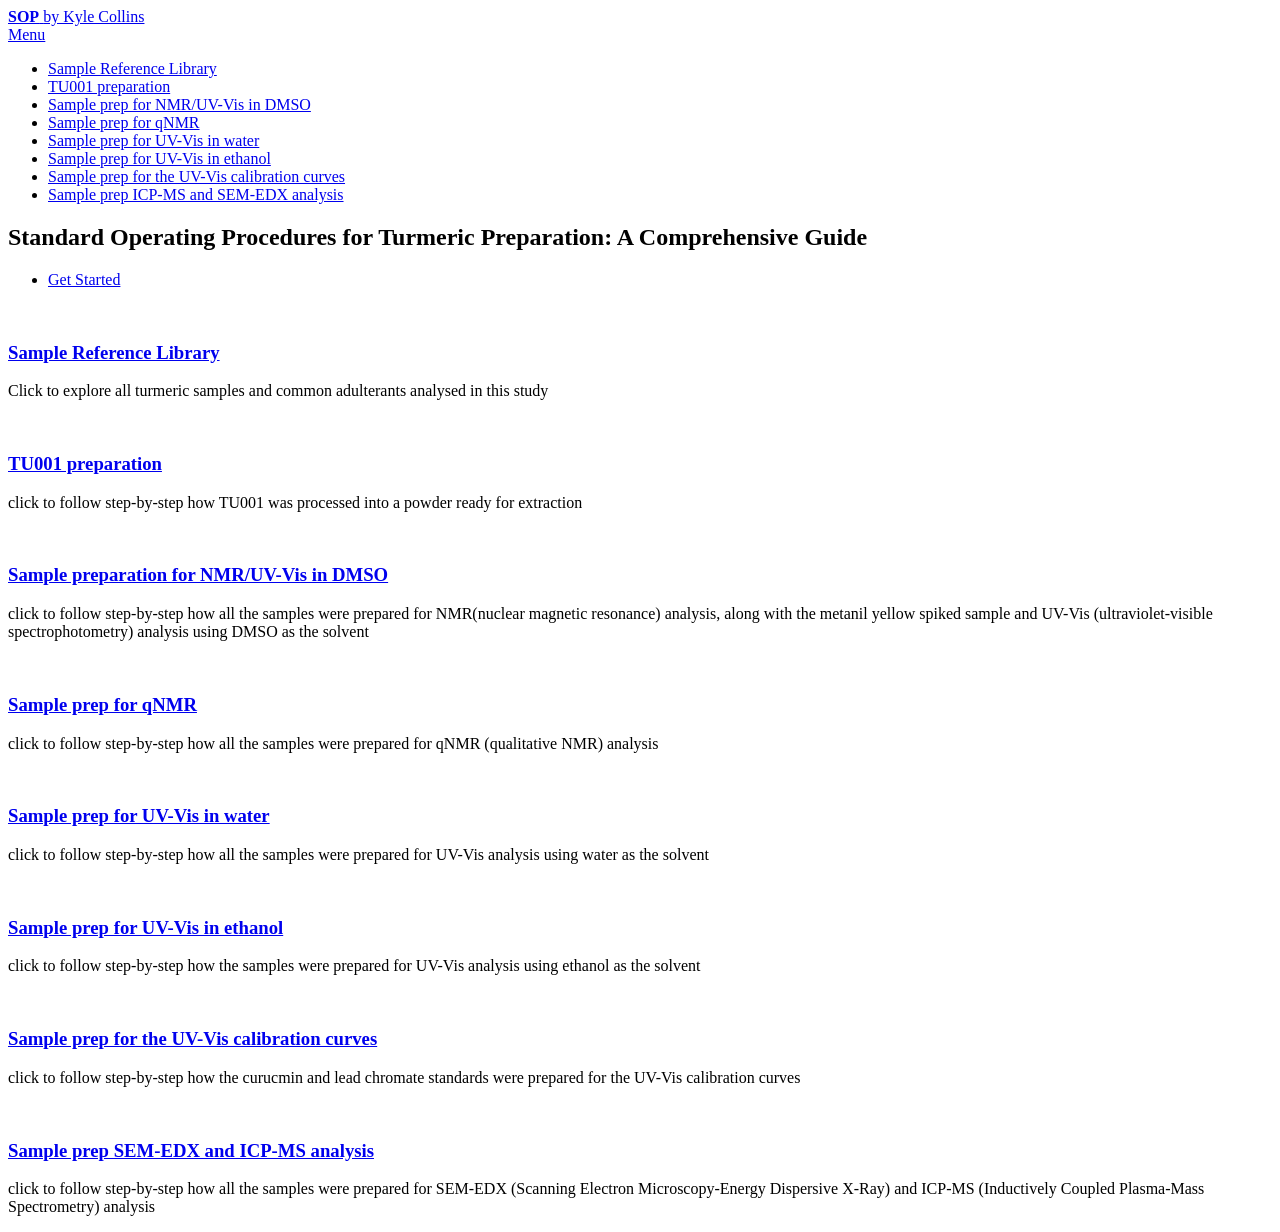
==== index.html @ 499c4d54 "Add files via upload" ====
<!DOCTYPE HTML>

<html>
	<head>
		<title>SOP Homepage</title>
		<meta charset="utf-8" />
		<meta name="viewport" content="width=device-width, initial-scale=1, user-scalable=no" />
		<link rel="stylesheet" href="assets/css/main.css" />
		<noscript><link rel="stylesheet" href="assets/css/noscript.css" /></noscript>
	</head>
	<body class="is-preload">

		<!-- Wrapper -->
			<div id="wrapper">

				<!-- Header -->
					<header id="header" class="alt">
						<a href="index.html" class="logo"><strong>SOP</strong> <span>by Kyle Collins</span></a>
						<nav>
							<a href="#menu">Menu</a>
						</nav>
					</header>

				<!-- Menu -->
					<nav id="menu">
						<ul class="links">
							
							<li><a href="landing.html">Sample Reference Library</a></li>
							<li><a href="landing2.html">TU001 preparation</a></li>
							<li><a href="landing3.html">Sample prep for NMR/UV-Vis in DMSO</a></li>
							<li><a href="landing4.html">Sample prep for qNMR</a></li>
							<li><a href="landing5.html">Sample prep for UV-Vis in water</a></li>
							<li><a href="landing6.html">Sample prep for UV-Vis in ethanol</a></li>
							<li><a href="landing7.html">Sample prep for the UV-Vis calibration curves</a></li>
							<li><a href="landing8.html">Sample prep ICP-MS and SEM-EDX analysis</a></li>
						</ul>
						
					</nav>

				<!-- Banner -->
					<section id="banner" class="major">
						<div class="inner">
							<header class="major">
								<h1>Standard Operating Procedures for Turmeric Preparation: A Comprehensive Guide</h1>
							</header>
							<div class="content">
								
								<ul class="actions">
									<li><a href="#one" class="button next scrolly">Get Started</a></li>
								</ul>
							</div>
						</div>
					</section>

				<!-- Main -->
					<div id="main">

						<!-- One -->
							<section id="one" class="tiles">
								<article>
									<span class="image">
										<img src="images/pic01.jpg" alt="" />
									</span>
									<header class="major">
										<h3><a href="landing.html" class="link">Sample Reference Library</a></h3>
										<p>Click to explore all turmeric samples and common adulterants analysed in this study</p>
									</header>
								</article>
								<article>
									<span class="image">
										<img src="images/pic02.jpg" alt="" />
									</span>
									<header class="major">
										<h3><a href="landing2.html" class="link">TU001 preparation</a></h3>
										<p>click to follow step-by-step how TU001 was processed into a powder ready for extraction</p>
									</header>
								</article>
								<article>
									<span class="image">
										<img src="images/cover.mp4" alt="" />
									</span>
									<header class="major">
										<h3><a href="landing3.html" class="link">Sample preparation for NMR/UV-Vis in DMSO</a></h3>
										<p>click to follow step-by-step how all the samples were prepared for NMR(nuclear magnetic resonance) analysis, along with the metanil yellow spiked sample and UV-Vis (ultraviolet-visible spectrophotometry) analysis using DMSO as the solvent</p>
									</header>
								</article>
								<article>
									<span class="image">
										<img src="images/pic53.jpg" alt="" />
									</span>
									<header class="major">
										<h3><a href="landing4.html" class="link">Sample prep for qNMR</a></h3>
										<p>click to follow step-by-step how all the samples were prepared for qNMR (qualitative NMR) analysis</p>
									</header>
								</article>
								<article>
									<span class="image">
										<img src="images/pic54.jpg" alt="" />
									</span>
									<header class="major">
										<h3><a href="landing5.html" class="link">Sample prep for UV-Vis in water</a></h3>
										<p>click to follow step-by-step how all the samples were prepared for UV-Vis analysis using water as the solvent</p>
									</header>
								</article>
								<article>
									<span class="image">
										<img src="images/pic55.jpg" alt="" />
									</span>
									<header class="major">
										<h3><a href="landing6.html" class="link">Sample prep for UV-Vis in ethanol</a></h3>
										<p>click to follow step-by-step how the samples were prepared for UV-Vis analysis using ethanol as the solvent</p>
									</header>
								</article>
								<article>
									<span class="image">
										<img src="images/pic56.jpg" alt="" />
									</span>
									<header class="major">
										<h3><a href="landing7.html" class="link">Sample prep for the UV-Vis calibration curves</a></h3>
										<p>click to follow step-by-step how the curucmin and lead chromate standards were prepared for the UV-Vis calibration curves</p>
									</header>
								</article>
								<article>
									<span class="image">
										<img src="images/SEM-EDX.mp4" alt="" />
									</span>
									<header class="major">
										<h3><a href="landing8.html" class="link">Sample prep SEM-EDX and ICP-MS analysis</a></h3>
										<p>click to follow step-by-step how all the samples were prepared for SEM-EDX (Scanning Electron Microscopy-Energy Dispersive X-Ray) and ICP-MS (Inductively Coupled Plasma-Mass Spectrometry) analysis</p>
									</header>
								</article>
							</section>

						

					</div>

				
			

				
				

			</div>

		<!-- Scripts -->
			<script src="assets/js/jquery.min.js"></script>
			<script src="assets/js/jquery.scrolly.min.js"></script>
			<script src="assets/js/jquery.scrollex.min.js"></script>
			<script src="assets/js/browser.min.js"></script>
			<script src="assets/js/breakpoints.min.js"></script>
			<script src="assets/js/util.js"></script>
			<script src="assets/js/main.js"></script>

	</body>
</html>
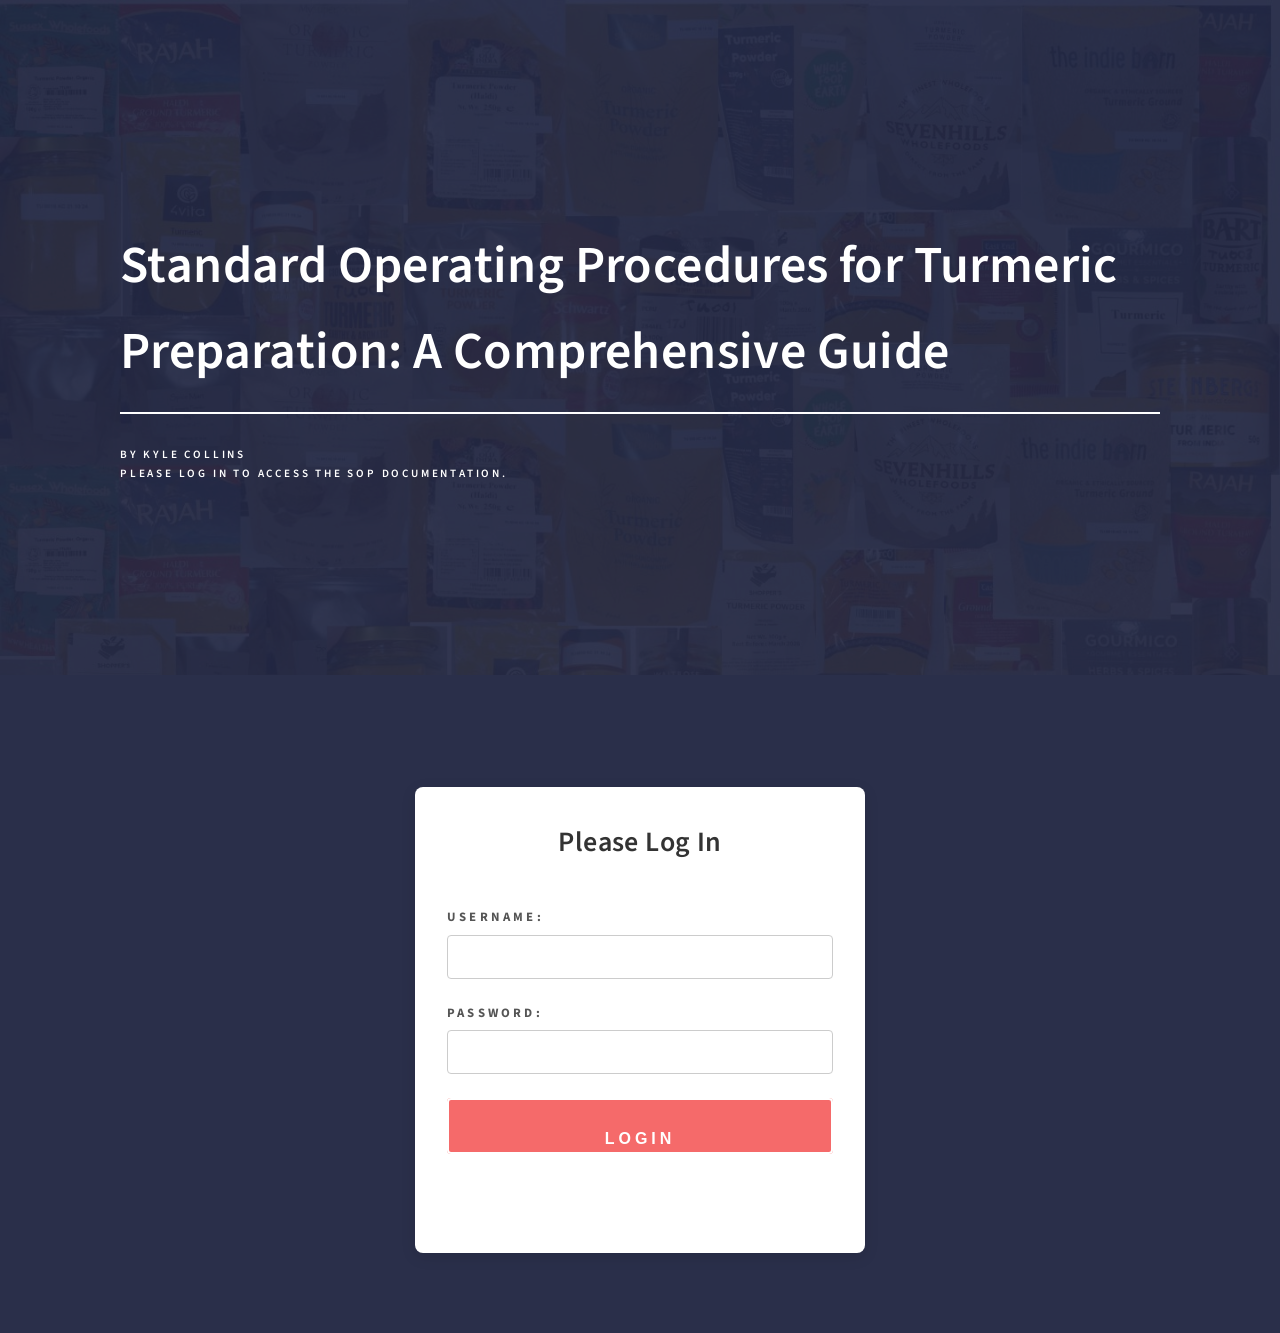
==== commit 4c16bde1: "Rename login.html to index.html" ====
--- a/index.html
+++ b/index.html
@@ -1,156 +1,182 @@
-<!DOCTYPE HTML>
-
-<html>
-	<head>
-		<title>SOP Homepage</title>
-		<meta charset="utf-8" />
-		<meta name="viewport" content="width=device-width, initial-scale=1, user-scalable=no" />
-		<link rel="stylesheet" href="assets/css/main.css" />
-		<noscript><link rel="stylesheet" href="assets/css/noscript.css" /></noscript>
-	</head>
-	<body class="is-preload">
-
-		<!-- Wrapper -->
-			<div id="wrapper">
-
-				<!-- Header -->
-					<header id="header" class="alt">
-						<a href="index.html" class="logo"><strong>SOP</strong> <span>by Kyle Collins</span></a>
-						<nav>
-							<a href="#menu">Menu</a>
-						</nav>
-					</header>
-
-				<!-- Menu -->
-					<nav id="menu">
-						<ul class="links">
-							
-							<li><a href="landing.html">Sample Reference Library</a></li>
-							<li><a href="landing2.html">TU001 preparation</a></li>
-							<li><a href="landing3.html">Sample prep for NMR/UV-Vis in DMSO</a></li>
-							<li><a href="landing4.html">Sample prep for qNMR</a></li>
-							<li><a href="landing5.html">Sample prep for UV-Vis in water</a></li>
-							<li><a href="landing6.html">Sample prep for UV-Vis in ethanol</a></li>
-							<li><a href="landing7.html">Sample prep for the UV-Vis calibration curves</a></li>
-							<li><a href="landing8.html">Sample prep ICP-MS and SEM-EDX analysis</a></li>
-						</ul>
-						
-					</nav>
-
-				<!-- Banner -->
-					<section id="banner" class="major">
-						<div class="inner">
-							<header class="major">
-								<h1>Standard Operating Procedures for Turmeric Preparation: A Comprehensive Guide</h1>
-							</header>
-							<div class="content">
-								
-								<ul class="actions">
-									<li><a href="#one" class="button next scrolly">Get Started</a></li>
-								</ul>
-							</div>
-						</div>
-					</section>
-
-				<!-- Main -->
-					<div id="main">
-
-						<!-- One -->
-							<section id="one" class="tiles">
-								<article>
-									<span class="image">
-										<img src="images/pic01.jpg" alt="" />
-									</span>
-									<header class="major">
-										<h3><a href="landing.html" class="link">Sample Reference Library</a></h3>
-										<p>Click to explore all turmeric samples and common adulterants analysed in this study</p>
-									</header>
-								</article>
-								<article>
-									<span class="image">
-										<img src="images/pic02.jpg" alt="" />
-									</span>
-									<header class="major">
-										<h3><a href="landing2.html" class="link">TU001 preparation</a></h3>
-										<p>click to follow step-by-step how TU001 was processed into a powder ready for extraction</p>
-									</header>
-								</article>
-								<article>
-									<span class="image">
-										<img src="images/cover.mp4" alt="" />
-									</span>
-									<header class="major">
-										<h3><a href="landing3.html" class="link">Sample preparation for NMR/UV-Vis in DMSO</a></h3>
-										<p>click to follow step-by-step how all the samples were prepared for NMR(nuclear magnetic resonance) analysis, along with the metanil yellow spiked sample and UV-Vis (ultraviolet-visible spectrophotometry) analysis using DMSO as the solvent</p>
-									</header>
-								</article>
-								<article>
-									<span class="image">
-										<img src="images/pic53.jpg" alt="" />
-									</span>
-									<header class="major">
-										<h3><a href="landing4.html" class="link">Sample prep for qNMR</a></h3>
-										<p>click to follow step-by-step how all the samples were prepared for qNMR (qualitative NMR) analysis</p>
-									</header>
-								</article>
-								<article>
-									<span class="image">
-										<img src="images/pic54.jpg" alt="" />
-									</span>
-									<header class="major">
-										<h3><a href="landing5.html" class="link">Sample prep for UV-Vis in water</a></h3>
-										<p>click to follow step-by-step how all the samples were prepared for UV-Vis analysis using water as the solvent</p>
-									</header>
-								</article>
-								<article>
-									<span class="image">
-										<img src="images/pic55.jpg" alt="" />
-									</span>
-									<header class="major">
-										<h3><a href="landing6.html" class="link">Sample prep for UV-Vis in ethanol</a></h3>
-										<p>click to follow step-by-step how the samples were prepared for UV-Vis analysis using ethanol as the solvent</p>
-									</header>
-								</article>
-								<article>
-									<span class="image">
-										<img src="images/pic56.jpg" alt="" />
-									</span>
-									<header class="major">
-										<h3><a href="landing7.html" class="link">Sample prep for the UV-Vis calibration curves</a></h3>
-										<p>click to follow step-by-step how the curucmin and lead chromate standards were prepared for the UV-Vis calibration curves</p>
-									</header>
-								</article>
-								<article>
-									<span class="image">
-										<img src="images/SEM-EDX.mp4" alt="" />
-									</span>
-									<header class="major">
-										<h3><a href="landing8.html" class="link">Sample prep SEM-EDX and ICP-MS analysis</a></h3>
-										<p>click to follow step-by-step how all the samples were prepared for SEM-EDX (Scanning Electron Microscopy-Energy Dispersive X-Ray) and ICP-MS (Inductively Coupled Plasma-Mass Spectrometry) analysis</p>
-									</header>
-								</article>
-							</section>
-
-						
-
-					</div>
-
-				
-			
-
-				
-				
-
-			</div>
-
-		<!-- Scripts -->
-			<script src="assets/js/jquery.min.js"></script>
-			<script src="assets/js/jquery.scrolly.min.js"></script>
-			<script src="assets/js/jquery.scrollex.min.js"></script>
-			<script src="assets/js/browser.min.js"></script>
-			<script src="assets/js/breakpoints.min.js"></script>
-			<script src="assets/js/util.js"></script>
-			<script src="assets/js/main.js"></script>
-
-	</body>
-</html>+<!DOCTYPE html>
+<html lang="en">
+<head>
+    <meta charset="UTF-8">
+    <title>Login</title>
+    <meta name="viewport" content="width=device-width, initial-scale=1, user-scalable=no" />
+
+    <!-- Template CSS -->
+    <link rel="stylesheet" href="assets/css/main.css" />
+    <noscript><link rel="stylesheet" href="assets/css/noscript.css" /></noscript>
+
+    <!-- Custom Login Styles (can stay here or move to main.css) -->
+    <style>
+        /* You might need to adjust these styles to better fit your template */
+        .login-container {
+            background-color: #fff; /* Consider matching template background? */
+            padding: 2em;          /* Use 'em' for relative sizing? */
+            border-radius: 8px;
+            box-shadow: 0 4px 15px rgba(0, 0, 0, 0.1); /* Subtle shadow */
+            text-align: center;
+            max-width: 450px;      /* Limit width for better appearance */
+            margin: 3em auto;      /* Add space around the container */
+            /* Position inside the main content area */
+        }
+
+        .login-container h2 { /* Changed from h1 as template likely has h1 in banner */
+            margin-bottom: 1.5em;
+            color: #333;        /* Or inherit from template */
+        }
+
+        .login-container label {
+            display: block;
+            margin-bottom: 0.5em;
+            text-align: left;
+            color: #555;        /* Or inherit */
+            font-weight: bold;
+        }
+
+        .login-container input[type="text"],
+        .login-container input[type="password"] {
+            width: 100%;
+            padding: 0.8em 1em; /* Adjust padding */
+            margin-bottom: 1.5em;
+            border: 1px solid #ccc; /* Template might have better input styles */
+            border-radius: 4px;
+            box-sizing: border-box;
+            background-color: #fff; /* Ensure background allows typing */
+            color: #333; /* Ensure text is visible */
+        }
+
+        /* Style the button using template classes OR keep custom */
+        /* Option A: If your template has button styles like class="button primary fit" use that */
+        /* <button type="submit" class="button primary fit">Login</button> */
+
+        /* Option B: Keep custom style (adjust colors to match theme) */
+        .login-container button {
+            width: 100%;
+            padding: 0.8em 1em;
+            background-color: #f56a6a; /* Example: Match template primary color */
+            color: white;
+            border: none;
+            border-radius: 4px;
+            cursor: pointer;
+            font-size: 1em;
+            font-weight: bold;
+            transition: background-color 0.2s ease;
+        }
+        .login-container button:hover {
+            background-color: #d84a4a; /* Darker shade of primary color */
+        }
+
+
+        #error-message {
+            color: red;
+            margin-top: 1em;
+            min-height: 1.2em;
+            font-weight: bold;
+        }
+    </style>
+</head>
+
+<body class="is-preload">
+
+    
+    <div id="wrapper">
+
+        
+        <section id="banner" class="major">
+            <div class="inner">
+                <header class="major">
+                    <h1>Standard Operating Procedures for Turmeric Preparation: A Comprehensive Guide</h1>
+                </header>
+                <div class="content">
+                     <p>By Kyle Collins <br>
+                        Please log in to access the SOP documentation.</p>
+                </div>
+            </div>
+        </section>
+
+        
+								
+            
+        
+        <div id="main">
+            <section> 
+                <div class="inner"> 
+
+                    
+                    <div class="login-container">
+                        <h2>Please Log In</h2> 
+                        <form id="login-form" action="#"> 
+                            <div>
+                                <label for="username">Username:</label>
+                                <input type="text" id="username" name="username" required>
+                            </div>
+                            <div>
+                                <label for="password">Password:</label>
+                                <input type="password" id="password" name="password" required>
+                            </div>
+                             <!-- Consider using template button classes if they exist -->
+                            <button type="submit">Login</button>
+                            <p id="error-message"></p>
+                        </form>
+                    </div>
+
+                </div>
+            </section>
+        </div> 
+
+
+    </div> 
+
+    
+    <script src="assets/js/jquery.min.js"></script>
+    <script src="assets/js/jquery.scrolly.min.js"></script>
+    <script src="assets/js/jquery.scrollex.min.js"></script>
+    <script src="assets/js/browser.min.js"></script>
+    <script src="assets/js/breakpoints.min.js"></script>
+    <script src="assets/js/util.js"></script>
+    <script src="assets/js/main.js"></script>
+
+    
+    <script>
+        
+        const correctUsername = "UEA";
+        const correctPassword = "Turmeric";
+        const protectedPageUrl = "index.html"; 
+
+        
+        const loginForm = document.getElementById('login-form');
+        const usernameInput = document.getElementById('username');
+        const passwordInput = document.getElementById('password');
+        const errorMessage = document.getElementById('error-message');
+
+        
+        if (loginForm) {
+            loginForm.addEventListener('submit', function(event) {
+                event.preventDefault(); 
+
+                const enteredUsername = usernameInput.value;
+                const enteredPassword = passwordInput.value;
+
+                if (enteredUsername === correctUsername && enteredPassword === correctPassword) {
+                  
+                    sessionStorage.setItem('isLoggedIn', 'true');
+                    
+                    window.location.href = protectedPageUrl;
+                } else {
+                   
+                    errorMessage.textContent = "Invalid username or password.";
+                    
+                    if (passwordInput) passwordInput.value = "";
+                    if (usernameInput) usernameInput.focus();
+                }
+            });
+        } else {
+            console.error("Login form element (#login-form) not found!");
+        }
+    </script>
+
+</body>
+</html>
--- a/assets/css/main.css
+++ b/assets/css/main.css
@@ -0,0 +1,4070 @@
+@import url(fontawesome-all.min.css);
+@import url("https://fonts.googleapis.com/css?family=Source+Sans+Pro:300,300italic,600,600italic");
+
+/*
+	Forty by HTML5 UP
+	html5up.net | @ajlkn
+	Free for personal and commercial use under the CCA 3.0 license (html5up.net/license)
+*/
+
+html, body, div, span, applet, object,
+iframe, h1, h2, h3, h4, h5, h6, p, blockquote,
+pre, a, abbr, acronym, address, big, cite,
+code, del, dfn, em, img, ins, kbd, q, s, samp,
+small, strike, strong, sub, sup, tt, var, b,
+u, i, center, dl, dt, dd, ol, ul, li, fieldset,
+form, label, legend, table, caption, tbody,
+tfoot, thead, tr, th, td, article, aside,
+canvas, details, embed, figure, figcaption,
+footer, header, hgroup, menu, nav, output, ruby,
+section, summary, time, mark, audio, video {
+	margin: 0;
+	padding: 0;
+	border: 0;
+	font-size: 100%;
+	font: inherit;
+	vertical-align: baseline;}
+
+article, aside, details, figcaption, figure,
+footer, header, hgroup, menu, nav, section {
+	display: block;}
+
+body {
+	line-height: 1;
+}
+
+ol, ul {
+	list-style: none;
+}
+
+blockquote, q {
+	quotes: none;
+}
+
+	blockquote:before, blockquote:after, q:before, q:after {
+		content: '';
+		content: none;
+	}
+
+table {
+	border-collapse: collapse;
+	border-spacing: 0;
+}
+
+body {
+	-webkit-text-size-adjust: none;
+}
+
+mark {
+	background-color: transparent;
+	color: inherit;
+}
+
+input::-moz-focus-inner {
+	border: 0;
+	padding: 0;
+}
+
+input, select, textarea {
+	-moz-appearance: none;
+	-webkit-appearance: none;
+	-ms-appearance: none;
+	appearance: none;
+}
+
+
+
+/* Basic */
+
+	@-ms-viewport {
+		width: device-width;
+	}
+
+	body {
+		-ms-overflow-style: scrollbar;
+	}
+
+	@media screen and (max-width: 480px) {
+
+		html, body {
+			min-width: 320px;
+		}
+
+	}
+
+	html {
+		box-sizing: border-box;
+	}
+
+	*, *:before, *:after {
+		box-sizing: inherit;
+	}
+
+	body {
+		background: #242943;
+	}
+
+		body.is-preload *, body.is-preload *:before, body.is-preload *:after {
+			-moz-animation: none !important;
+			-webkit-animation: none !important;
+			-ms-animation: none !important;
+			animation: none !important;
+			-moz-transition: none !important;
+			-webkit-transition: none !important;
+			-ms-transition: none !important;
+			transition: none !important;
+		}
+
+/* Type */
+
+	body, input, select, textarea {
+		color: #ffffff;
+		font-family: "Source Sans Pro", Helvetica, sans-serif;
+		font-size: 17pt;
+		font-weight: 300;
+		letter-spacing: 0.025em;
+		line-height: 1.65;
+	}
+
+		@media screen and (max-width: 1680px) {
+
+			body, input, select, textarea {
+				font-size: 14pt;
+			}
+
+		}
+
+		@media screen and (max-width: 1280px) {
+
+			body, input, select, textarea {
+				font-size: 12pt;
+			}
+
+		}
+
+		@media screen and (max-width: 360px) {
+
+			body, input, select, textarea {
+				font-size: 11pt;
+			}
+
+		}
+
+	a {
+		-moz-transition: color 0.2s ease-in-out, border-bottom-color 0.2s ease-in-out;
+		-webkit-transition: color 0.2s ease-in-out, border-bottom-color 0.2s ease-in-out;
+		-ms-transition: color 0.2s ease-in-out, border-bottom-color 0.2s ease-in-out;
+		transition: color 0.2s ease-in-out, border-bottom-color 0.2s ease-in-out;
+		border-bottom: dotted 1px;
+		color: inherit;
+		text-decoration: none;
+	}
+
+		a:hover {
+			border-bottom-color: transparent;
+			color: #9bf1ff !important;
+		}
+
+		a:active {
+			color: #53e3fb !important;
+		}
+
+	strong, b {
+		color: #ffffff;
+		font-weight: 600;
+	}
+
+	em, i {
+		font-style: italic;
+	}
+
+	p {
+		margin: 0 0 2em 0;
+	}
+
+	h1, h2, h3, h4, h5, h6 {
+		color: #ffffff;
+		font-weight: 600;
+		line-height: 1.65;
+		margin: 0 0 1em 0;
+	}
+
+		h1 a, h2 a, h3 a, h4 a, h5 a, h6 a {
+			color: inherit;
+			border-bottom: 0;
+		}
+
+	h1 {
+		font-size: 2.5em;
+	}
+
+	h2 {
+		font-size: 1.75em;
+	}
+
+	h3 {
+		font-size: 1.35em;
+	}
+
+	h4 {
+		font-size: 1.1em;
+	}
+
+	h5 {
+		font-size: 0.9em;
+	}
+
+	h6 {
+		font-size: 0.7em;
+	}
+
+	@media screen and (max-width: 736px) {
+
+		h1 {
+			font-size: 2em;
+		}
+
+		h2 {
+			font-size: 1.5em;
+		}
+
+		h3 {
+			font-size: 1.25em;
+		}
+
+	}
+
+	sub {
+		font-size: 0.8em;
+		position: relative;
+		top: 0.5em;
+	}
+
+	sup {
+		font-size: 0.8em;
+		position: relative;
+		top: -0.5em;
+	}
+
+	blockquote {
+		border-left: solid 4px rgba(212, 212, 255, 0.1);
+		font-style: italic;
+		margin: 0 0 2em 0;
+		padding: 0.5em 0 0.5em 2em;
+	}
+
+	code {
+		background: rgba(212, 212, 255, 0.035);
+		font-family: "Courier New", monospace;
+		font-size: 0.9em;
+		margin: 0 0.25em;
+		padding: 0.25em 0.65em;
+	}
+
+	pre {
+		-webkit-overflow-scrolling: touch;
+		font-family: "Courier New", monospace;
+		font-size: 0.9em;
+		margin: 0 0 2em 0;
+	}
+
+		pre code {
+			display: block;
+			line-height: 1.75;
+			padding: 1em 1.5em;
+			overflow-x: auto;
+		}
+
+	hr {
+		border: 0;
+		border-bottom: solid 1px rgba(212, 212, 255, 0.1);
+		margin: 2em 0;
+	}
+
+		hr.major {
+			margin: 3em 0;
+		}
+
+	.align-left {
+		text-align: left;
+	}
+
+	.align-center {
+		text-align: center;
+	}
+
+	.align-right {
+		text-align: right;
+	}
+
+	.figure-caption {
+		 
+		padding: 8px;         
+		margin: 5px 0;         
+		border-radius: 1px;    
+	
+	  }
+
+/* Target the container section - NO CHANGE NEEDED HERE */
+.spotlights section {
+    display: flex;
+    align-items: flex-start;
+    gap: 1em;
+    flex-wrap: wrap;
+}
+
+/* Target the video element specifically */
+.spotlights section .step-video {
+    display: block;     /* Keep */
+    flex-grow: 0;       /* Keep */
+    flex-shrink: 1;     /* Keep */
+    flex-basis: 40%;    /* Keep reduced */
+    width: 40%;         /* Keep reduced */
+    max-width: 40%;     /* Keep reduced */
+
+    /* --- THE KEY FIX --- */
+    aspect-ratio: 16 / 9; /* Correct for 1920x1080 */
+    /* --- REMOVE THIS LINE --- */
+    /* height: auto; */
+    /* --- /REMOVE THIS LINE --- */
+
+    overflow: hidden;   /* Add for safety */
+}
+
+/* Target the text content container - NO CHANGE NEEDED HERE */
+.spotlights section .content {
+    flex-grow: 0;
+    flex-shrink: 1;
+    flex-basis: 45%;    /* Keep reduced */
+    width: 45%;         /* Keep reduced */
+    max-width: 45%;     /* Keep reduced */
+    min-width: 0;       /* Keep */
+}
+
+/* --- Responsive adjustments - NO CHANGE NEEDED HERE --- */
+/* ... */
+
+
+/* --- Responsive adjustments - NO CHANGE NEEDED HERE --- */
+@media (max-width: 768px) {
+    .spotlights section {
+        flex-direction: column;
+        align-items: center;
+    }
+
+    .spotlights section .step-video,
+    .spotlights section .content {
+        flex-basis: 90%;
+        max-width: 90%;
+    }
+}
+
+/* Row */
+
+	.row {
+		display: flex;
+		flex-wrap: wrap;
+		box-sizing: border-box;
+		align-items: stretch;
+	}
+
+		.row > * {
+			box-sizing: border-box;
+		}
+
+		.row.gtr-uniform > * > :last-child {
+			margin-bottom: 0;
+		}
+
+		.row.aln-left {
+			justify-content: flex-start;
+		}
+
+		.row.aln-center {
+			justify-content: center;
+		}
+
+		.row.aln-right {
+			justify-content: flex-end;
+		}
+
+		.row.aln-top {
+			align-items: flex-start;
+		}
+
+		.row.aln-middle {
+			align-items: center;
+		}
+
+		.row.aln-bottom {
+			align-items: flex-end;
+		}
+
+		.row > .imp {
+			order: -1;
+		}
+
+		.row > .col-1 {
+			width: 8.33333%;
+		}
+
+		.row > .off-1 {
+			margin-left: 8.33333%;
+		}
+
+		.row > .col-2 {
+			width: 16.66667%;
+		}
+
+		.row > .off-2 {
+			margin-left: 16.66667%;
+		}
+
+		.row > .col-3 {
+			width: 25%;
+		}
+
+		.row > .off-3 {
+			margin-left: 25%;
+		}
+
+		.row > .col-4 {
+			width: 33.33333%;
+		}
+
+		.row > .off-4 {
+			margin-left: 33.33333%;
+		}
+
+		.row > .col-5 {
+			width: 41.66667%;
+		}
+
+		.row > .off-5 {
+			margin-left: 41.66667%;
+		}
+
+		.row > .col-6 {
+			width: 50%;
+		}
+
+		.row > .off-6 {
+			margin-left: 50%;
+		}
+
+		.row > .col-7 {
+			width: 58.33333%;
+		}
+
+		.row > .off-7 {
+			margin-left: 58.33333%;
+		}
+
+		.row > .col-8 {
+			width: 66.66667%;
+		}
+
+		.row > .off-8 {
+			margin-left: 66.66667%;
+		}
+
+		.row > .col-9 {
+			width: 75%;
+		}
+
+		.row > .off-9 {
+			margin-left: 75%;
+		}
+
+		.row > .col-10 {
+			width: 83.33333%;
+		}
+
+		.row > .off-10 {
+			margin-left: 83.33333%;
+		}
+
+		.row > .col-11 {
+			width: 91.66667%;
+		}
+
+		.row > .off-11 {
+			margin-left: 91.66667%;
+		}
+
+		.row > .col-12 {
+			width: 100%;
+		}
+
+		.row > .off-12 {
+			margin-left: 100%;
+		}
+
+		.row.gtr-0 {
+			margin-top: 0;
+			margin-left: 0em;
+		}
+
+			.row.gtr-0 > * {
+				padding: 0 0 0 0em;
+			}
+
+			.row.gtr-0.gtr-uniform {
+				margin-top: 0em;
+			}
+
+				.row.gtr-0.gtr-uniform > * {
+					padding-top: 0em;
+				}
+
+		.row.gtr-25 {
+			margin-top: 0;
+			margin-left: -0.5em;
+		}
+
+			.row.gtr-25 > * {
+				padding: 0 0 0 0.5em;
+			}
+
+			.row.gtr-25.gtr-uniform {
+				margin-top: -0.5em;
+			}
+
+				.row.gtr-25.gtr-uniform > * {
+					padding-top: 0.5em;
+				}
+
+		.row.gtr-50 {
+			margin-top: 0;
+			margin-left: -1em;
+		}
+
+			.row.gtr-50 > * {
+				padding: 0 0 0 1em;
+			}
+
+			.row.gtr-50.gtr-uniform {
+				margin-top: -1em;
+			}
+
+				.row.gtr-50.gtr-uniform > * {
+					padding-top: 1em;
+				}
+
+		.row {
+			margin-top: 0;
+			margin-left: -2em;
+		}
+
+			.row > * {
+				padding: 0 0 0 2em;
+			}
+
+			.row.gtr-uniform {
+				margin-top: -2em;
+			}
+
+				.row.gtr-uniform > * {
+					padding-top: 2em;
+				}
+
+		.row.gtr-150 {
+			margin-top: 0;
+			margin-left: -3em;
+		}
+
+			.row.gtr-150 > * {
+				padding: 0 0 0 3em;
+			}
+
+			.row.gtr-150.gtr-uniform {
+				margin-top: -3em;
+			}
+
+				.row.gtr-150.gtr-uniform > * {
+					padding-top: 3em;
+				}
+
+		.row.gtr-200 {
+			margin-top: 0;
+			margin-left: -4em;
+		}
+
+			.row.gtr-200 > * {
+				padding: 0 0 0 4em;
+			}
+
+			.row.gtr-200.gtr-uniform {
+				margin-top: -4em;
+			}
+
+				.row.gtr-200.gtr-uniform > * {
+					padding-top: 4em;
+				}
+
+		@media screen and (max-width: 1680px) {
+
+			.row {
+				display: flex;
+				flex-wrap: wrap;
+				box-sizing: border-box;
+				align-items: stretch;
+			}
+
+				.row > * {
+					box-sizing: border-box;
+				}
+
+				.row.gtr-uniform > * > :last-child {
+					margin-bottom: 0;
+				}
+
+				.row.aln-left {
+					justify-content: flex-start;
+				}
+
+				.row.aln-center {
+					justify-content: center;
+				}
+
+				.row.aln-right {
+					justify-content: flex-end;
+				}
+
+				.row.aln-top {
+					align-items: flex-start;
+				}
+
+				.row.aln-middle {
+					align-items: center;
+				}
+
+				.row.aln-bottom {
+					align-items: flex-end;
+				}
+
+				.row > .imp-xlarge {
+					order: -1;
+				}
+
+				.row > .col-1-xlarge {
+					width: 8.33333%;
+				}
+
+				.row > .off-1-xlarge {
+					margin-left: 8.33333%;
+				}
+
+				.row > .col-2-xlarge {
+					width: 16.66667%;
+				}
+
+				.row > .off-2-xlarge {
+					margin-left: 16.66667%;
+				}
+
+				.row > .col-3-xlarge {
+					width: 25%;
+				}
+
+				.row > .off-3-xlarge {
+					margin-left: 25%;
+				}
+
+				.row > .col-4-xlarge {
+					width: 33.33333%;
+				}
+
+				.row > .off-4-xlarge {
+					margin-left: 33.33333%;
+				}
+
+				.row > .col-5-xlarge {
+					width: 41.66667%;
+				}
+
+				.row > .off-5-xlarge {
+					margin-left: 41.66667%;
+				}
+
+				.row > .col-6-xlarge {
+					width: 50%;
+				}
+
+				.row > .off-6-xlarge {
+					margin-left: 50%;
+				}
+
+				.row > .col-7-xlarge {
+					width: 58.33333%;
+				}
+
+				.row > .off-7-xlarge {
+					margin-left: 58.33333%;
+				}
+
+				.row > .col-8-xlarge {
+					width: 66.66667%;
+				}
+
+				.row > .off-8-xlarge {
+					margin-left: 66.66667%;
+				}
+
+				.row > .col-9-xlarge {
+					width: 75%;
+				}
+
+				.row > .off-9-xlarge {
+					margin-left: 75%;
+				}
+
+				.row > .col-10-xlarge {
+					width: 83.33333%;
+				}
+
+				.row > .off-10-xlarge {
+					margin-left: 83.33333%;
+				}
+
+				.row > .col-11-xlarge {
+					width: 91.66667%;
+				}
+
+				.row > .off-11-xlarge {
+					margin-left: 91.66667%;
+				}
+
+				.row > .col-12-xlarge {
+					width: 100%;
+				}
+
+				.row > .off-12-xlarge {
+					margin-left: 100%;
+				}
+
+				.row.gtr-0 {
+					margin-top: 0;
+					margin-left: 0em;
+				}
+
+					.row.gtr-0 > * {
+						padding: 0 0 0 0em;
+					}
+
+					.row.gtr-0.gtr-uniform {
+						margin-top: 0em;
+					}
+
+						.row.gtr-0.gtr-uniform > * {
+							padding-top: 0em;
+						}
+
+				.row.gtr-25 {
+					margin-top: 0;
+					margin-left: -0.5em;
+				}
+
+					.row.gtr-25 > * {
+						padding: 0 0 0 0.5em;
+					}
+
+					.row.gtr-25.gtr-uniform {
+						margin-top: -0.5em;
+					}
+
+						.row.gtr-25.gtr-uniform > * {
+							padding-top: 0.5em;
+						}
+
+				.row.gtr-50 {
+					margin-top: 0;
+					margin-left: -1em;
+				}
+
+					.row.gtr-50 > * {
+						padding: 0 0 0 1em;
+					}
+
+					.row.gtr-50.gtr-uniform {
+						margin-top: -1em;
+					}
+
+						.row.gtr-50.gtr-uniform > * {
+							padding-top: 1em;
+						}
+
+				.row {
+					margin-top: 0;
+					margin-left: -2em;
+				}
+
+					.row > * {
+						padding: 0 0 0 2em;
+					}
+
+					.row.gtr-uniform {
+						margin-top: -2em;
+					}
+
+						.row.gtr-uniform > * {
+							padding-top: 2em;
+						}
+
+				.row.gtr-150 {
+					margin-top: 0;
+					margin-left: -3em;
+				}
+
+					.row.gtr-150 > * {
+						padding: 0 0 0 3em;
+					}
+
+					.row.gtr-150.gtr-uniform {
+						margin-top: -3em;
+					}
+
+						.row.gtr-150.gtr-uniform > * {
+							padding-top: 3em;
+						}
+
+				.row.gtr-200 {
+					margin-top: 0;
+					margin-left: -4em;
+				}
+
+					.row.gtr-200 > * {
+						padding: 0 0 0 4em;
+					}
+
+					.row.gtr-200.gtr-uniform {
+						margin-top: -4em;
+					}
+
+						.row.gtr-200.gtr-uniform > * {
+							padding-top: 4em;
+						}
+
+		}
+
+		@media screen and (max-width: 1280px) {
+
+			.row {
+				display: flex;
+				flex-wrap: wrap;
+				box-sizing: border-box;
+				align-items: stretch;
+			}
+
+				.row > * {
+					box-sizing: border-box;
+				}
+
+				.row.gtr-uniform > * > :last-child {
+					margin-bottom: 0;
+				}
+
+				.row.aln-left {
+					justify-content: flex-start;
+				}
+
+				.row.aln-center {
+					justify-content: center;
+				}
+
+				.row.aln-right {
+					justify-content: flex-end;
+				}
+
+				.row.aln-top {
+					align-items: flex-start;
+				}
+
+				.row.aln-middle {
+					align-items: center;
+				}
+
+				.row.aln-bottom {
+					align-items: flex-end;
+				}
+
+				.row > .imp-large {
+					order: -1;
+				}
+
+				.row > .col-1-large {
+					width: 8.33333%;
+				}
+
+				.row > .off-1-large {
+					margin-left: 8.33333%;
+				}
+
+				.row > .col-2-large {
+					width: 16.66667%;
+				}
+
+				.row > .off-2-large {
+					margin-left: 16.66667%;
+				}
+
+				.row > .col-3-large {
+					width: 25%;
+				}
+
+				.row > .off-3-large {
+					margin-left: 25%;
+				}
+
+				.row > .col-4-large {
+					width: 33.33333%;
+				}
+
+				.row > .off-4-large {
+					margin-left: 33.33333%;
+				}
+
+				.row > .col-5-large {
+					width: 41.66667%;
+				}
+
+				.row > .off-5-large {
+					margin-left: 41.66667%;
+				}
+
+				.row > .col-6-large {
+					width: 50%;
+				}
+
+				.row > .off-6-large {
+					margin-left: 50%;
+				}
+
+				.row > .col-7-large {
+					width: 58.33333%;
+				}
+
+				.row > .off-7-large {
+					margin-left: 58.33333%;
+				}
+
+				.row > .col-8-large {
+					width: 66.66667%;
+				}
+
+				.row > .off-8-large {
+					margin-left: 66.66667%;
+				}
+
+				.row > .col-9-large {
+					width: 75%;
+				}
+
+				.row > .off-9-large {
+					margin-left: 75%;
+				}
+
+				.row > .col-10-large {
+					width: 83.33333%;
+				}
+
+				.row > .off-10-large {
+					margin-left: 83.33333%;
+				}
+
+				.row > .col-11-large {
+					width: 91.66667%;
+				}
+
+				.row > .off-11-large {
+					margin-left: 91.66667%;
+				}
+
+				.row > .col-12-large {
+					width: 100%;
+				}
+
+				.row > .off-12-large {
+					margin-left: 100%;
+				}
+
+				.row.gtr-0 {
+					margin-top: 0;
+					margin-left: 0em;
+				}
+
+					.row.gtr-0 > * {
+						padding: 0 0 0 0em;
+					}
+
+					.row.gtr-0.gtr-uniform {
+						margin-top: 0em;
+					}
+
+						.row.gtr-0.gtr-uniform > * {
+							padding-top: 0em;
+						}
+
+				.row.gtr-25 {
+					margin-top: 0;
+					margin-left: -0.375em;
+				}
+
+					.row.gtr-25 > * {
+						padding: 0 0 0 0.375em;
+					}
+
+					.row.gtr-25.gtr-uniform {
+						margin-top: -0.375em;
+					}
+
+						.row.gtr-25.gtr-uniform > * {
+							padding-top: 0.375em;
+						}
+
+				.row.gtr-50 {
+					margin-top: 0;
+					margin-left: -0.75em;
+				}
+
+					.row.gtr-50 > * {
+						padding: 0 0 0 0.75em;
+					}
+
+					.row.gtr-50.gtr-uniform {
+						margin-top: -0.75em;
+					}
+
+						.row.gtr-50.gtr-uniform > * {
+							padding-top: 0.75em;
+						}
+
+				.row {
+					margin-top: 0;
+					margin-left: -1.5em;
+				}
+
+					.row > * {
+						padding: 0 0 0 1.5em;
+					}
+
+					.row.gtr-uniform {
+						margin-top: -1.5em;
+					}
+
+						.row.gtr-uniform > * {
+							padding-top: 1.5em;
+						}
+
+				.row.gtr-150 {
+					margin-top: 0;
+					margin-left: -2.25em;
+				}
+
+					.row.gtr-150 > * {
+						padding: 0 0 0 2.25em;
+					}
+
+					.row.gtr-150.gtr-uniform {
+						margin-top: -2.25em;
+					}
+
+						.row.gtr-150.gtr-uniform > * {
+							padding-top: 2.25em;
+						}
+
+				.row.gtr-200 {
+					margin-top: 0;
+					margin-left: -3em;
+				}
+
+					.row.gtr-200 > * {
+						padding: 0 0 0 3em;
+					}
+
+					.row.gtr-200.gtr-uniform {
+						margin-top: -3em;
+					}
+
+						.row.gtr-200.gtr-uniform > * {
+							padding-top: 3em;
+						}
+
+		}
+
+		@media screen and (max-width: 980px) {
+
+			.row {
+				display: flex;
+				flex-wrap: wrap;
+				box-sizing: border-box;
+				align-items: stretch;
+			}
+
+				.row > * {
+					box-sizing: border-box;
+				}
+
+				.row.gtr-uniform > * > :last-child {
+					margin-bottom: 0;
+				}
+
+				.row.aln-left {
+					justify-content: flex-start;
+				}
+
+				.row.aln-center {
+					justify-content: center;
+				}
+
+				.row.aln-right {
+					justify-content: flex-end;
+				}
+
+				.row.aln-top {
+					align-items: flex-start;
+				}
+
+				.row.aln-middle {
+					align-items: center;
+				}
+
+				.row.aln-bottom {
+					align-items: flex-end;
+				}
+
+				.row > .imp-medium {
+					order: -1;
+				}
+
+				.row > .col-1-medium {
+					width: 8.33333%;
+				}
+
+				.row > .off-1-medium {
+					margin-left: 8.33333%;
+				}
+
+				.row > .col-2-medium {
+					width: 16.66667%;
+				}
+
+				.row > .off-2-medium {
+					margin-left: 16.66667%;
+				}
+
+				.row > .col-3-medium {
+					width: 25%;
+				}
+
+				.row > .off-3-medium {
+					margin-left: 25%;
+				}
+
+				.row > .col-4-medium {
+					width: 33.33333%;
+				}
+
+				.row > .off-4-medium {
+					margin-left: 33.33333%;
+				}
+
+				.row > .col-5-medium {
+					width: 41.66667%;
+				}
+
+				.row > .off-5-medium {
+					margin-left: 41.66667%;
+				}
+
+				.row > .col-6-medium {
+					width: 50%;
+				}
+
+				.row > .off-6-medium {
+					margin-left: 50%;
+				}
+
+				.row > .col-7-medium {
+					width: 58.33333%;
+				}
+
+				.row > .off-7-medium {
+					margin-left: 58.33333%;
+				}
+
+				.row > .col-8-medium {
+					width: 66.66667%;
+				}
+
+				.row > .off-8-medium {
+					margin-left: 66.66667%;
+				}
+
+				.row > .col-9-medium {
+					width: 75%;
+				}
+
+				.row > .off-9-medium {
+					margin-left: 75%;
+				}
+
+				.row > .col-10-medium {
+					width: 83.33333%;
+				}
+
+				.row > .off-10-medium {
+					margin-left: 83.33333%;
+				}
+
+				.row > .col-11-medium {
+					width: 91.66667%;
+				}
+
+				.row > .off-11-medium {
+					margin-left: 91.66667%;
+				}
+
+				.row > .col-12-medium {
+					width: 100%;
+				}
+
+				.row > .off-12-medium {
+					margin-left: 100%;
+				}
+
+				.row.gtr-0 {
+					margin-top: 0;
+					margin-left: 0em;
+				}
+
+					.row.gtr-0 > * {
+						padding: 0 0 0 0em;
+					}
+
+					.row.gtr-0.gtr-uniform {
+						margin-top: 0em;
+					}
+
+						.row.gtr-0.gtr-uniform > * {
+							padding-top: 0em;
+						}
+
+				.row.gtr-25 {
+					margin-top: 0;
+					margin-left: -0.375em;
+				}
+
+					.row.gtr-25 > * {
+						padding: 0 0 0 0.375em;
+					}
+
+					.row.gtr-25.gtr-uniform {
+						margin-top: -0.375em;
+					}
+
+						.row.gtr-25.gtr-uniform > * {
+							padding-top: 0.375em;
+						}
+
+				.row.gtr-50 {
+					margin-top: 0;
+					margin-left: -0.75em;
+				}
+
+					.row.gtr-50 > * {
+						padding: 0 0 0 0.75em;
+					}
+
+					.row.gtr-50.gtr-uniform {
+						margin-top: -0.75em;
+					}
+
+						.row.gtr-50.gtr-uniform > * {
+							padding-top: 0.75em;
+						}
+
+				.row {
+					margin-top: 0;
+					margin-left: -1.5em;
+				}
+
+					.row > * {
+						padding: 0 0 0 1.5em;
+					}
+
+					.row.gtr-uniform {
+						margin-top: -1.5em;
+					}
+
+						.row.gtr-uniform > * {
+							padding-top: 1.5em;
+						}
+
+				.row.gtr-150 {
+					margin-top: 0;
+					margin-left: -2.25em;
+				}
+
+					.row.gtr-150 > * {
+						padding: 0 0 0 2.25em;
+					}
+
+					.row.gtr-150.gtr-uniform {
+						margin-top: -2.25em;
+					}
+
+						.row.gtr-150.gtr-uniform > * {
+							padding-top: 2.25em;
+						}
+
+				.row.gtr-200 {
+					margin-top: 0;
+					margin-left: -3em;
+				}
+
+					.row.gtr-200 > * {
+						padding: 0 0 0 3em;
+					}
+
+					.row.gtr-200.gtr-uniform {
+						margin-top: -3em;
+					}
+
+						.row.gtr-200.gtr-uniform > * {
+							padding-top: 3em;
+						}
+
+		}
+
+		@media screen and (max-width: 736px) {
+
+			.row {
+				display: flex;
+				flex-wrap: wrap;
+				box-sizing: border-box;
+				align-items: stretch;
+			}
+
+				.row > * {
+					box-sizing: border-box;
+				}
+
+				.row.gtr-uniform > * > :last-child {
+					margin-bottom: 0;
+				}
+
+				.row.aln-left {
+					justify-content: flex-start;
+				}
+
+				.row.aln-center {
+					justify-content: center;
+				}
+
+				.row.aln-right {
+					justify-content: flex-end;
+				}
+
+				.row.aln-top {
+					align-items: flex-start;
+				}
+
+				.row.aln-middle {
+					align-items: center;
+				}
+
+				.row.aln-bottom {
+					align-items: flex-end;
+				}
+
+				.row > .imp-small {
+					order: -1;
+				}
+
+				.row > .col-1-small {
+					width: 8.33333%;
+				}
+
+				.row > .off-1-small {
+					margin-left: 8.33333%;
+				}
+
+				.row > .col-2-small {
+					width: 16.66667%;
+				}
+
+				.row > .off-2-small {
+					margin-left: 16.66667%;
+				}
+
+				.row > .col-3-small {
+					width: 25%;
+				}
+
+				.row > .off-3-small {
+					margin-left: 25%;
+				}
+
+				.row > .col-4-small {
+					width: 33.33333%;
+				}
+
+				.row > .off-4-small {
+					margin-left: 33.33333%;
+				}
+
+				.row > .col-5-small {
+					width: 41.66667%;
+				}
+
+				.row > .off-5-small {
+					margin-left: 41.66667%;
+				}
+
+				.row > .col-6-small {
+					width: 50%;
+				}
+
+				.row > .off-6-small {
+					margin-left: 50%;
+				}
+
+				.row > .col-7-small {
+					width: 58.33333%;
+				}
+
+				.row > .off-7-small {
+					margin-left: 58.33333%;
+				}
+
+				.row > .col-8-small {
+					width: 66.66667%;
+				}
+
+				.row > .off-8-small {
+					margin-left: 66.66667%;
+				}
+
+				.row > .col-9-small {
+					width: 75%;
+				}
+
+				.row > .off-9-small {
+					margin-left: 75%;
+				}
+
+				.row > .col-10-small {
+					width: 83.33333%;
+				}
+
+				.row > .off-10-small {
+					margin-left: 83.33333%;
+				}
+
+				.row > .col-11-small {
+					width: 91.66667%;
+				}
+
+				.row > .off-11-small {
+					margin-left: 91.66667%;
+				}
+
+				.row > .col-12-small {
+					width: 100%;
+				}
+
+				.row > .off-12-small {
+					margin-left: 100%;
+				}
+
+				.row.gtr-0 {
+					margin-top: 0;
+					margin-left: 0em;
+				}
+
+					.row.gtr-0 > * {
+						padding: 0 0 0 0em;
+					}
+
+					.row.gtr-0.gtr-uniform {
+						margin-top: 0em;
+					}
+
+						.row.gtr-0.gtr-uniform > * {
+							padding-top: 0em;
+						}
+
+				.row.gtr-25 {
+					margin-top: 0;
+					margin-left: -0.3125em;
+				}
+
+					.row.gtr-25 > * {
+						padding: 0 0 0 0.3125em;
+					}
+
+					.row.gtr-25.gtr-uniform {
+						margin-top: -0.3125em;
+					}
+
+						.row.gtr-25.gtr-uniform > * {
+							padding-top: 0.3125em;
+						}
+
+				.row.gtr-50 {
+					margin-top: 0;
+					margin-left: -0.625em;
+				}
+
+					.row.gtr-50 > * {
+						padding: 0 0 0 0.625em;
+					}
+
+					.row.gtr-50.gtr-uniform {
+						margin-top: -0.625em;
+					}
+
+						.row.gtr-50.gtr-uniform > * {
+							padding-top: 0.625em;
+						}
+
+				.row {
+					margin-top: 0;
+					margin-left: -1.25em;
+				}
+
+					.row > * {
+						padding: 0 0 0 1.25em;
+					}
+
+					.row.gtr-uniform {
+						margin-top: -1.25em;
+					}
+
+						.row.gtr-uniform > * {
+							padding-top: 1.25em;
+						}
+
+				.row.gtr-150 {
+					margin-top: 0;
+					margin-left: -1.875em;
+				}
+
+					.row.gtr-150 > * {
+						padding: 0 0 0 1.875em;
+					}
+
+					.row.gtr-150.gtr-uniform {
+						margin-top: -1.875em;
+					}
+
+						.row.gtr-150.gtr-uniform > * {
+							padding-top: 1.875em;
+						}
+
+				.row.gtr-200 {
+					margin-top: 0;
+					margin-left: -2.5em;
+				}
+
+					.row.gtr-200 > * {
+						padding: 0 0 0 2.5em;
+					}
+
+					.row.gtr-200.gtr-uniform {
+						margin-top: -2.5em;
+					}
+
+						.row.gtr-200.gtr-uniform > * {
+							padding-top: 2.5em;
+						}
+
+		}
+
+		@media screen and (max-width: 480px) {
+
+			.row {
+				display: flex;
+				flex-wrap: wrap;
+				box-sizing: border-box;
+				align-items: stretch;
+			}
+
+				.row > * {
+					box-sizing: border-box;
+				}
+
+				.row.gtr-uniform > * > :last-child {
+					margin-bottom: 0;
+				}
+
+				.row.aln-left {
+					justify-content: flex-start;
+				}
+
+				.row.aln-center {
+					justify-content: center;
+				}
+
+				.row.aln-right {
+					justify-content: flex-end;
+				}
+
+				.row.aln-top {
+					align-items: flex-start;
+				}
+
+				.row.aln-middle {
+					align-items: center;
+				}
+
+				.row.aln-bottom {
+					align-items: flex-end;
+				}
+
+				.row > .imp-xsmall {
+					order: -1;
+				}
+
+				.row > .col-1-xsmall {
+					width: 8.33333%;
+				}
+
+				.row > .off-1-xsmall {
+					margin-left: 8.33333%;
+				}
+
+				.row > .col-2-xsmall {
+					width: 16.66667%;
+				}
+
+				.row > .off-2-xsmall {
+					margin-left: 16.66667%;
+				}
+
+				.row > .col-3-xsmall {
+					width: 25%;
+				}
+
+				.row > .off-3-xsmall {
+					margin-left: 25%;
+				}
+
+				.row > .col-4-xsmall {
+					width: 33.33333%;
+				}
+
+				.row > .off-4-xsmall {
+					margin-left: 33.33333%;
+				}
+
+				.row > .col-5-xsmall {
+					width: 41.66667%;
+				}
+
+				.row > .off-5-xsmall {
+					margin-left: 41.66667%;
+				}
+
+				.row > .col-6-xsmall {
+					width: 50%;
+				}
+
+				.row > .off-6-xsmall {
+					margin-left: 50%;
+				}
+
+				.row > .col-7-xsmall {
+					width: 58.33333%;
+				}
+
+				.row > .off-7-xsmall {
+					margin-left: 58.33333%;
+				}
+
+				.row > .col-8-xsmall {
+					width: 66.66667%;
+				}
+
+				.row > .off-8-xsmall {
+					margin-left: 66.66667%;
+				}
+
+				.row > .col-9-xsmall {
+					width: 75%;
+				}
+
+				.row > .off-9-xsmall {
+					margin-left: 75%;
+				}
+
+				.row > .col-10-xsmall {
+					width: 83.33333%;
+				}
+
+				.row > .off-10-xsmall {
+					margin-left: 83.33333%;
+				}
+
+				.row > .col-11-xsmall {
+					width: 91.66667%;
+				}
+
+				.row > .off-11-xsmall {
+					margin-left: 91.66667%;
+				}
+
+				.row > .col-12-xsmall {
+					width: 100%;
+				}
+
+				.row > .off-12-xsmall {
+					margin-left: 100%;
+				}
+
+				.row.gtr-0 {
+					margin-top: 0;
+					margin-left: 0em;
+				}
+
+					.row.gtr-0 > * {
+						padding: 0 0 0 0em;
+					}
+
+					.row.gtr-0.gtr-uniform {
+						margin-top: 0em;
+					}
+
+						.row.gtr-0.gtr-uniform > * {
+							padding-top: 0em;
+						}
+
+				.row.gtr-25 {
+					margin-top: 0;
+					margin-left: -0.3125em;
+				}
+
+					.row.gtr-25 > * {
+						padding: 0 0 0 0.3125em;
+					}
+
+					.row.gtr-25.gtr-uniform {
+						margin-top: -0.3125em;
+					}
+
+						.row.gtr-25.gtr-uniform > * {
+							padding-top: 0.3125em;
+						}
+
+				.row.gtr-50 {
+					margin-top: 0;
+					margin-left: -0.625em;
+				}
+
+					.row.gtr-50 > * {
+						padding: 0 0 0 0.625em;
+					}
+
+					.row.gtr-50.gtr-uniform {
+						margin-top: -0.625em;
+					}
+
+						.row.gtr-50.gtr-uniform > * {
+							padding-top: 0.625em;
+						}
+
+				.row {
+					margin-top: 0;
+					margin-left: -1.25em;
+				}
+
+					.row > * {
+						padding: 0 0 0 1.25em;
+					}
+
+					.row.gtr-uniform {
+						margin-top: -1.25em;
+					}
+
+						.row.gtr-uniform > * {
+							padding-top: 1.25em;
+						}
+
+				.row.gtr-150 {
+					margin-top: 0;
+					margin-left: -1.875em;
+				}
+
+					.row.gtr-150 > * {
+						padding: 0 0 0 1.875em;
+					}
+
+					.row.gtr-150.gtr-uniform {
+						margin-top: -1.875em;
+					}
+
+						.row.gtr-150.gtr-uniform > * {
+							padding-top: 1.875em;
+						}
+
+				.row.gtr-200 {
+					margin-top: 0;
+					margin-left: -2.5em;
+				}
+
+					.row.gtr-200 > * {
+						padding: 0 0 0 2.5em;
+					}
+
+					.row.gtr-200.gtr-uniform {
+						margin-top: -2.5em;
+					}
+
+						.row.gtr-200.gtr-uniform > * {
+							padding-top: 2.5em;
+						}
+
+		}
+
+/* Section/Article */
+
+	section.special, article.special {
+		text-align: center;
+	}
+
+	header.major {
+		width: -moz-max-content;
+		width: -webkit-max-content;
+		width: -ms-max-content;
+		width: max-content;
+		margin-bottom: 2em;
+		
+	}
+
+		header.major > :first-child {
+			margin-bottom: 0;
+			width: calc(100% + 0.5em);
+		}
+
+			header.major > :first-child:after {
+				content: '';
+				background-color: #ffffff;
+				display: block;
+				height: 2px;
+				margin: 0.325em 0 0.5em 0;
+				width: 100%;
+			}
+
+		header.major > p {
+			font-size: 0.7em;
+			font-weight: 600;
+			letter-spacing: 0.25em;
+			margin-bottom: 0;
+			text-transform: uppercase;
+		}
+
+		body.is-ie header.major > :first-child:after {
+			max-width: 9em;
+		}
+
+		body.is-ie header.major > h1:after {
+			max-width: 100% !important;
+		}
+
+	@media screen and (max-width: 736px) {
+
+		header.major > p br {
+			display: none;
+		}
+
+	}
+
+	header.special {
+		width: -moz-max-content;
+		width: -webkit-max-content;
+		width: -ms-max-content;
+		width: max-content;
+		margin-bottom: 2em;
+		padding: 0 1em;
+		
+	}
+
+		header.special > :first-child {
+			margin-bottom: 0;
+			width: calc(100% + 0.5em);
+		}
+
+			header.special > :first-child:after {
+				content: '';
+				background-color: #ffffff;
+				display: block;
+				height: 2px;
+				margin: 0.325em 0 0.5em 0;
+				width: 100%;
+			}
+
+		header.special > p {
+			font-size: 0.7em;
+			font-weight: 600;
+			letter-spacing: 0.25em;
+			margin-bottom: 0;
+			text-transform: uppercase;
+		}
+
+		body.is-ie header.special > :first-child:after {
+			max-width: 9em;
+		}
+
+		body.is-ie header.special > h1:after {
+			max-width: 100% !important;
+		}
+
+	@media screen and (max-width: 736px) {
+
+		header.special > p br {
+			display: none;
+		}
+
+	}
+
+/* Form */
+
+	form {
+		margin: 0 0 2em 0;
+	}
+
+		form > :last-child {
+			margin-bottom: 0;
+		}
+
+		form > .fields {
+			display: -moz-flex;
+			display: -webkit-flex;
+			display: -ms-flex;
+			display: flex;
+			-moz-flex-wrap: wrap;
+			-webkit-flex-wrap: wrap;
+			-ms-flex-wrap: wrap;
+			flex-wrap: wrap;
+			width: calc(100% + 3em);
+			margin: -1.5em 0 2em -1.5em;
+		}
+
+			form > .fields > .field {
+				-moz-flex-grow: 0;
+				-webkit-flex-grow: 0;
+				-ms-flex-grow: 0;
+				flex-grow: 0;
+				-moz-flex-shrink: 0;
+				-webkit-flex-shrink: 0;
+				-ms-flex-shrink: 0;
+				flex-shrink: 0;
+				padding: 1.5em 0 0 1.5em;
+				width: calc(100% - 1.5em);
+			}
+
+				form > .fields > .field.half {
+					width: calc(50% - 0.75em);
+				}
+
+				form > .fields > .field.third {
+					width: calc(100%/3 - 0.5em);
+				}
+
+				form > .fields > .field.quarter {
+					width: calc(25% - 0.375em);
+				}
+
+		@media screen and (max-width: 480px) {
+
+			form > .fields {
+				width: calc(100% + 3em);
+				margin: -1.5em 0 2em -1.5em;
+			}
+
+				form > .fields > .field {
+					padding: 1.5em 0 0 1.5em;
+					width: calc(100% - 1.5em);
+				}
+
+					form > .fields > .field.half {
+						width: calc(100% - 1.5em);
+					}
+
+					form > .fields > .field.third {
+						width: calc(100% - 1.5em);
+					}
+
+					form > .fields > .field.quarter {
+						width: calc(100% - 1.5em);
+					}
+
+		}
+
+	label {
+		color: #ffffff;
+		display: block;
+		font-size: 0.8em;
+		font-weight: 600;
+		letter-spacing: 0.25em;
+		margin: 0 0 1em 0;
+		text-transform: uppercase;
+	}
+
+	input[type="text"],
+	input[type="password"],
+	input[type="email"],
+	input[type="tel"],
+	input[type="search"],
+	input[type="url"],
+	select,
+	textarea {
+		-moz-appearance: none;
+		-webkit-appearance: none;
+		-ms-appearance: none;
+		appearance: none;
+		background: rgba(212, 212, 255, 0.035);
+		border: none;
+		border-radius: 0;
+		color: inherit;
+		display: block;
+		outline: 0;
+		padding: 0 1em;
+		text-decoration: none;
+		width: 100%;
+	}
+
+		input[type="text"]:invalid,
+		input[type="password"]:invalid,
+		input[type="email"]:invalid,
+		input[type="tel"]:invalid,
+		input[type="search"]:invalid,
+		input[type="url"]:invalid,
+		select:invalid,
+		textarea:invalid {
+			box-shadow: none;
+		}
+
+		input[type="text"]:focus,
+		input[type="password"]:focus,
+		input[type="email"]:focus,
+		input[type="tel"]:focus,
+		input[type="search"]:focus,
+		input[type="url"]:focus,
+		select:focus,
+		textarea:focus {
+			border-color: #9bf1ff;
+			box-shadow: 0 0 0 2px #9bf1ff;
+		}
+
+	select {
+		background-image: url("data:image/svg+xml;charset=utf8,%3Csvg xmlns='http://www.w3.org/2000/svg' width='40' height='40' preserveAspectRatio='none' viewBox='0 0 40 40'%3E%3Cpath d='M9.4,12.3l10.4,10.4l10.4-10.4c0.2-0.2,0.5-0.4,0.9-0.4c0.3,0,0.6,0.1,0.9,0.4l3.3,3.3c0.2,0.2,0.4,0.5,0.4,0.9 c0,0.4-0.1,0.6-0.4,0.9L20.7,31.9c-0.2,0.2-0.5,0.4-0.9,0.4c-0.3,0-0.6-0.1-0.9-0.4L4.3,17.3c-0.2-0.2-0.4-0.5-0.4-0.9 c0-0.4,0.1-0.6,0.4-0.9l3.3-3.3c0.2-0.2,0.5-0.4,0.9-0.4S9.1,12.1,9.4,12.3z' fill='rgba(212, 212, 255, 0.1)' /%3E%3C/svg%3E");
+		background-size: 1.25rem;
+		background-repeat: no-repeat;
+		background-position: calc(100% - 1rem) center;
+		height: 2.75em;
+		padding-right: 2.75em;
+		text-overflow: ellipsis;
+	}
+
+		select option {
+			color: #ffffff;
+			background: #242943;
+		}
+
+		select:focus::-ms-value {
+			background-color: transparent;
+		}
+
+		select::-ms-expand {
+			display: none;
+		}
+
+	input[type="text"],
+	input[type="password"],
+	input[type="email"],
+	input[type="tel"],
+	input[type="search"],
+	input[type="url"],
+	select {
+		height: 2.75em;
+	}
+
+	textarea {
+		padding: 0.75em 1em;
+	}
+
+	input[type="checkbox"],
+	input[type="radio"] {
+		-moz-appearance: none;
+		-webkit-appearance: none;
+		-ms-appearance: none;
+		appearance: none;
+		display: block;
+		float: left;
+		margin-right: -2em;
+		opacity: 0;
+		width: 1em;
+		z-index: -1;
+	}
+
+		input[type="checkbox"] + label,
+		input[type="radio"] + label {
+			text-decoration: none;
+			color: #ffffff;
+			cursor: pointer;
+			display: inline-block;
+			font-weight: 300;
+			padding-left: 2.65em;
+			padding-right: 0.75em;
+			position: relative;
+		}
+
+			input[type="checkbox"] + label:before,
+			input[type="radio"] + label:before {
+				-moz-osx-font-smoothing: grayscale;
+				-webkit-font-smoothing: antialiased;
+				display: inline-block;
+				font-style: normal;
+				font-variant: normal;
+				text-rendering: auto;
+				line-height: 1;
+				text-transform: none !important;
+				font-family: 'Font Awesome 5 Free';
+				font-weight: 900;
+			}
+
+			input[type="checkbox"] + label:before,
+			input[type="radio"] + label:before {
+				background: rgba(212, 212, 255, 0.035);
+				content: '';
+				display: inline-block;
+				font-size: 0.8em;
+				height: 2.0625em;
+				left: 0;
+				letter-spacing: 0;
+				line-height: 2.0625em;
+				position: absolute;
+				text-align: center;
+				top: 0;
+				width: 2.0625em;
+			}
+
+		input[type="checkbox"]:checked + label:before,
+		input[type="radio"]:checked + label:before {
+			background: #ffffff;
+			border-color: #9bf1ff;
+			content: '\f00c';
+			color: #242943;
+		}
+
+		input[type="checkbox"]:focus + label:before,
+		input[type="radio"]:focus + label:before {
+			box-shadow: 0 0 0 2px #9bf1ff;
+		}
+
+	input[type="radio"] + label:before {
+		border-radius: 100%;
+	}
+
+	::-webkit-input-placeholder {
+		color: rgba(244, 244, 255, 0.2) !important;
+		opacity: 1.0;
+	}
+
+	:-moz-placeholder {
+		color: rgba(244, 244, 255, 0.2) !important;
+		opacity: 1.0;
+	}
+
+	::-moz-placeholder {
+		color: rgba(244, 244, 255, 0.2) !important;
+		opacity: 1.0;
+	}
+
+	:-ms-input-placeholder {
+		color: rgba(244, 244, 255, 0.2) !important;
+		opacity: 1.0;
+	}
+
+/* Box */
+
+	.box {
+		border: solid 1px rgba(212, 212, 255, 0.1);
+		margin-bottom: 2em;
+		padding: 1.5em;
+	}
+
+		.box > :last-child,
+		.box > :last-child > :last-child,
+		.box > :last-child > :last-child > :last-child {
+			margin-bottom: 0;
+		}
+
+		.box.alt {
+			border: 0;
+			border-radius: 0;
+			padding: 0;
+		}
+
+/* Icon */
+
+	.icon {
+		text-decoration: none;
+		border-bottom: none;
+		position: relative;
+	}
+
+		.icon:before {
+			-moz-osx-font-smoothing: grayscale;
+			-webkit-font-smoothing: antialiased;
+			display: inline-block;
+			font-style: normal;
+			font-variant: normal;
+			text-rendering: auto;
+			line-height: 1;
+			text-transform: none !important;
+			font-family: 'Font Awesome 5 Free';
+			font-weight: 400;
+		}
+
+		.icon > .label {
+			display: none;
+		}
+
+		.icon:before {
+			line-height: inherit;
+		}
+
+		.icon.solid:before {
+			font-weight: 900;
+		}
+
+		.icon.brands:before {
+			font-family: 'Font Awesome 5 Brands';
+		}
+
+		.icon.alt:before {
+			background-color: #ffffff;
+			border-radius: 100%;
+			color: #242943;
+			display: inline-block;
+			height: 2em;
+			line-height: 2em;
+			text-align: center;
+			width: 2em;
+		}
+
+	a.icon.alt:before {
+		-moz-transition: background-color 0.2s ease-in-out;
+		-webkit-transition: background-color 0.2s ease-in-out;
+		-ms-transition: background-color 0.2s ease-in-out;
+		transition: background-color 0.2s ease-in-out;
+	}
+
+	a.icon.alt:hover:before {
+		background-color: #6fc3df;
+	}
+
+	a.icon.alt:active:before {
+		background-color: #37a6cb;
+	}
+
+/* Image */
+
+	.image {
+		border: 0;
+		display: inline-block;
+		position: relative;
+	}
+
+		.image img {
+			display: block;
+		}
+
+		.image.left, .image.right {
+			max-width: 30%;
+		}
+
+			.image.left img, .image.right img {
+				width: 100%;
+			}
+
+		.image.left {
+			float: left;
+			margin: 0 1.5em 1.25em 0;
+			top: 0.25em;
+		}
+
+		.image.right {
+			float: right;
+			margin: 0 0 1.25em 1.5em;
+			top: 0.25em;
+		}
+
+		.image.fit {
+			display: block;
+			margin: 0 0 2em 0;
+			width: 100%;
+		}
+
+			.image.fit img {
+				width: 100%;
+			}
+
+		.image.main {
+			display: block;
+			margin: 2.5em 0;
+			width: 100%;
+		}
+
+			.image.main img {
+				width: 100%;
+			}
+
+			@media screen and (max-width: 736px) {
+
+				.image.main {
+					margin: 1.5em 0;
+				}
+
+			}
+			
+			  
+			
+			  
+			  
+
+/* List */
+
+	ol {
+		list-style: decimal;
+		margin: 0 0 2em 0;
+		padding-left: 1.25em;
+	}
+
+		ol li {
+			padding-left: 0.25em;
+		}
+
+	ul {
+		list-style: disc;
+		margin: 0 0 2em 0;
+		padding-left: 1em;
+	}
+
+		ul li {
+			padding-left: 0.5em;
+		}
+
+		ul.alt {
+			list-style: none;
+			padding-left: 0;
+		}
+
+			ul.alt li {
+				border-top: solid 1px rgba(212, 212, 255, 0.1);
+				padding: 0.5em 0;
+			}
+
+				ul.alt li:first-child {
+					border-top: 0;
+					padding-top: 0;
+				}
+
+	dl {
+		margin: 0 0 2em 0;
+	}
+
+		dl dt {
+			display: block;
+			font-weight: 600;
+			margin: 0 0 1em 0;
+		}
+
+		dl dd {
+			margin-left: 2em;
+		}
+
+/* Actions */
+
+	ul.actions {
+		display: -moz-flex;
+		display: -webkit-flex;
+		display: -ms-flex;
+		display: flex;
+		cursor: default;
+		list-style: none;
+		margin-left: -1em;
+		padding-left: 0;
+	}
+
+		ul.actions li {
+			padding: 0 0 0 1em;
+			vertical-align: middle;
+		}
+
+		ul.actions.special {
+			-moz-justify-content: center;
+			-webkit-justify-content: center;
+			-ms-justify-content: center;
+			justify-content: center;
+			width: 100%;
+			margin-left: 0;
+		}
+
+			ul.actions.special li:first-child {
+				padding-left: 0;
+			}
+
+		ul.actions.stacked {
+			-moz-flex-direction: column;
+			-webkit-flex-direction: column;
+			-ms-flex-direction: column;
+			flex-direction: column;
+			margin-left: 0;
+		}
+
+			ul.actions.stacked li {
+				padding: 1.3em 0 0 0;
+			}
+
+				ul.actions.stacked li:first-child {
+					padding-top: 0;
+				}
+
+		ul.actions.fit {
+			width: calc(100% + 1em);
+		}
+
+			ul.actions.fit li {
+				-moz-flex-grow: 1;
+				-webkit-flex-grow: 1;
+				-ms-flex-grow: 1;
+				flex-grow: 1;
+				-moz-flex-shrink: 1;
+				-webkit-flex-shrink: 1;
+				-ms-flex-shrink: 1;
+				flex-shrink: 1;
+				width: 100%;
+			}
+
+				ul.actions.fit li > * {
+					width: 100%;
+				}
+
+			ul.actions.fit.stacked {
+				width: 100%;
+			}
+
+/* Icons */
+
+	ul.icons {
+		cursor: default;
+		list-style: none;
+		padding-left: 0;
+	}
+
+		ul.icons li {
+			display: inline-block;
+			padding: 0 1em 0 0;
+		}
+
+			ul.icons li:last-child {
+				padding-right: 0;
+			}
+
+		@media screen and (max-width: 736px) {
+
+			ul.icons li {
+				padding: 0 0.75em 0 0;
+			}
+
+		}
+
+/* Pagination */
+
+	ul.pagination {
+		cursor: default;
+		list-style: none;
+		padding-left: 0;
+	}
+
+		ul.pagination li {
+			display: inline-block;
+			padding-left: 0;
+			vertical-align: middle;
+		}
+
+			ul.pagination li > .page {
+				-moz-transition: background-color 0.2s ease-in-out, color 0.2s ease-in-out;
+				-webkit-transition: background-color 0.2s ease-in-out, color 0.2s ease-in-out;
+				-ms-transition: background-color 0.2s ease-in-out, color 0.2s ease-in-out;
+				transition: background-color 0.2s ease-in-out, color 0.2s ease-in-out;
+				border-bottom: 0;
+				display: inline-block;
+				font-size: 0.8em;
+				font-weight: 600;
+				height: 1.5em;
+				line-height: 1.5em;
+				margin: 0 0.125em;
+				min-width: 1.5em;
+				padding: 0 0.5em;
+				text-align: center;
+			}
+
+				ul.pagination li > .page.active {
+					background-color: #ffffff;
+					color: #242943;
+				}
+
+					ul.pagination li > .page.active:hover {
+						background-color: #9bf1ff;
+						color: #242943 !important;
+					}
+
+					ul.pagination li > .page.active:active {
+						background-color: #53e3fb;
+					}
+
+			ul.pagination li:first-child {
+				padding-right: 0.75em;
+			}
+
+			ul.pagination li:last-child {
+				padding-left: 0.75em;
+			}
+
+		@media screen and (max-width: 480px) {
+
+			ul.pagination li:nth-child(n+2):nth-last-child(n+2) {
+				display: none;
+			}
+
+			ul.pagination li:first-child {
+				padding-right: 0;
+			}
+
+		}
+
+/* Table */
+
+	.table-wrapper {
+		-webkit-overflow-scrolling: touch;
+		overflow-x: auto;
+	}
+
+	table {
+		margin: 0 0 2em 0;
+		width: 100%;
+	}
+
+		table tbody tr {
+			border: solid 1px rgba(212, 212, 255, 0.1);
+			border-left: 0;
+			border-right: 0;
+		}
+
+			table tbody tr:nth-child(2n + 1) {
+				background-color: rgba(212, 212, 255, 0.035);
+			}
+
+		table td {
+			padding: 0.75em 0.75em;
+		}
+
+		table th {
+			color: #ffffff;
+			font-size: 0.9em;
+			font-weight: 600;
+			padding: 0 0.75em 0.75em 0.75em;
+			text-align: left;
+		}
+
+		table thead {
+			border-bottom: solid 2px rgba(212, 212, 255, 0.1);
+		}
+
+		table tfoot {
+			border-top: solid 2px rgba(212, 212, 255, 0.1);
+		}
+
+		table.alt {
+			border-collapse: separate;
+		}
+
+			table.alt tbody tr td {
+				border: solid 1px rgba(212, 212, 255, 0.1);
+				border-left-width: 0;
+				border-top-width: 0;
+			}
+
+				table.alt tbody tr td:first-child {
+					border-left-width: 1px;
+				}
+
+			table.alt tbody tr:first-child td {
+				border-top-width: 1px;
+			}
+
+			table.alt thead {
+				border-bottom: 0;
+			}
+
+			table.alt tfoot {
+				border-top: 0;
+			}
+
+/* Button */
+
+	input[type="submit"],
+	input[type="reset"],
+	input[type="button"],
+	button,
+	.button {
+		-moz-appearance: none;
+		-webkit-appearance: none;
+		-ms-appearance: none;
+		appearance: none;
+		-moz-transition: background-color 0.2s ease-in-out, box-shadow 0.2s ease-in-out, color 0.2s ease-in-out;
+		-webkit-transition: background-color 0.2s ease-in-out, box-shadow 0.2s ease-in-out, color 0.2s ease-in-out;
+		-ms-transition: background-color 0.2s ease-in-out, box-shadow 0.2s ease-in-out, color 0.2s ease-in-out;
+		transition: background-color 0.2s ease-in-out, box-shadow 0.2s ease-in-out, color 0.2s ease-in-out;
+		background-color: transparent;
+		border: 0;
+		border-radius: 0;
+		box-shadow: inset 0 0 0 2px #ffffff;
+		color: #ffffff;
+		cursor: pointer;
+		display: inline-block;
+		font-size: 0.8em;
+		font-weight: 600;
+		height: 3.5em;
+		letter-spacing: 0.25em;
+		line-height: 3.5em;
+		padding: 0 1.75em;
+		text-align: center;
+		text-decoration: none;
+		text-transform: uppercase;
+		white-space: nowrap;
+	}
+
+		input[type="submit"]:hover, input[type="submit"]:active,
+		input[type="reset"]:hover,
+		input[type="reset"]:active,
+		input[type="button"]:hover,
+		input[type="button"]:active,
+		button:hover,
+		button:active,
+		.button:hover,
+		.button:active {
+			box-shadow: inset 0 0 0 2px #9bf1ff;
+			color: #9bf1ff;
+		}
+
+		input[type="submit"]:active,
+		input[type="reset"]:active,
+		input[type="button"]:active,
+		button:active,
+		.button:active {
+			background-color: rgba(155, 241, 255, 0.1);
+			box-shadow: inset 0 0 0 2px #53e3fb;
+			color: #53e3fb;
+		}
+
+		input[type="submit"].icon:before,
+		input[type="reset"].icon:before,
+		input[type="button"].icon:before,
+		button.icon:before,
+		.button.icon:before {
+			margin-right: 0.5em;
+		}
+
+		input[type="submit"].fit,
+		input[type="reset"].fit,
+		input[type="button"].fit,
+		button.fit,
+		.button.fit {
+			width: 100%;
+		}
+
+		input[type="submit"].small,
+		input[type="reset"].small,
+		input[type="button"].small,
+		button.small,
+		.button.small {
+			font-size: 0.6em;
+		}
+
+		input[type="submit"].large,
+		input[type="reset"].large,
+		input[type="button"].large,
+		button.large,
+		.button.large {
+			font-size: 1.25em;
+			height: 3em;
+			line-height: 3em;
+		}
+
+		input[type="submit"].next,
+		input[type="reset"].next,
+		input[type="button"].next,
+		button.next,
+		.button.next {
+			padding-right: 4.5em;
+			position: relative;
+		}
+
+			input[type="submit"].next:before, input[type="submit"].next:after,
+			input[type="reset"].next:before,
+			input[type="reset"].next:after,
+			input[type="button"].next:before,
+			input[type="button"].next:after,
+			button.next:before,
+			button.next:after,
+			.button.next:before,
+			.button.next:after {
+				-moz-transition: opacity 0.2s ease-in-out;
+				-webkit-transition: opacity 0.2s ease-in-out;
+				-ms-transition: opacity 0.2s ease-in-out;
+				transition: opacity 0.2s ease-in-out;
+				background-position: center right;
+				background-repeat: no-repeat;
+				background-size: 36px 24px;
+				content: '';
+				display: block;
+				height: 100%;
+				position: absolute;
+				right: 1.5em;
+				top: 0;
+				vertical-align: middle;
+				width: 36px;
+			}
+
+			input[type="submit"].next:before,
+			input[type="reset"].next:before,
+			input[type="button"].next:before,
+			button.next:before,
+			.button.next:before {
+				background-image: url("data:image/svg+xml;charset=utf8,%3Csvg xmlns='http://www.w3.org/2000/svg' xmlns:xlink='http://www.w3.org/1999/xlink' width='36px' height='24px' viewBox='0 0 36 24' zoomAndPan='disable'%3E%3Cstyle%3Eline %7B stroke: %23ffffff%3B stroke-width: 2px%3B %7D%3C/style%3E%3Cline x1='0' y1='12' x2='34' y2='12' /%3E%3Cline x1='25' y1='4' x2='34' y2='12.5' /%3E%3Cline x1='25' y1='20' x2='34' y2='11.5' /%3E%3C/svg%3E");
+			}
+
+			input[type="submit"].next:after,
+			input[type="reset"].next:after,
+			input[type="button"].next:after,
+			button.next:after,
+			.button.next:after {
+				background-image: url("data:image/svg+xml;charset=utf8,%3Csvg xmlns='http://www.w3.org/2000/svg' xmlns:xlink='http://www.w3.org/1999/xlink' width='36px' height='24px' viewBox='0 0 36 24' zoomAndPan='disable'%3E%3Cstyle%3Eline %7B stroke: %239bf1ff%3B stroke-width: 2px%3B %7D%3C/style%3E%3Cline x1='0' y1='12' x2='34' y2='12' /%3E%3Cline x1='25' y1='4' x2='34' y2='12.5' /%3E%3Cline x1='25' y1='20' x2='34' y2='11.5' /%3E%3C/svg%3E");
+				opacity: 0;
+				z-index: 1;
+			}
+
+			input[type="submit"].next:hover:after, input[type="submit"].next:active:after,
+			input[type="reset"].next:hover:after,
+			input[type="reset"].next:active:after,
+			input[type="button"].next:hover:after,
+			input[type="button"].next:active:after,
+			button.next:hover:after,
+			button.next:active:after,
+			.button.next:hover:after,
+			.button.next:active:after {
+				opacity: 1;
+			}
+
+			@media screen and (max-width: 1280px) {
+
+				input[type="submit"].next,
+				input[type="reset"].next,
+				input[type="button"].next,
+				button.next,
+				.button.next {
+					padding-right: 5em;
+				}
+
+			}
+
+		input[type="submit"].primary,
+		input[type="reset"].primary,
+		input[type="button"].primary,
+		button.primary,
+		.button.primary {
+			background-color: #ffffff;
+			box-shadow: none;
+			color: #242943;
+		}
+
+			input[type="submit"].primary:hover, input[type="submit"].primary:active,
+			input[type="reset"].primary:hover,
+			input[type="reset"].primary:active,
+			input[type="button"].primary:hover,
+			input[type="button"].primary:active,
+			button.primary:hover,
+			button.primary:active,
+			.button.primary:hover,
+			.button.primary:active {
+				background-color: #9bf1ff;
+				color: #242943 !important;
+			}
+
+			input[type="submit"].primary:active,
+			input[type="reset"].primary:active,
+			input[type="button"].primary:active,
+			button.primary:active,
+			.button.primary:active {
+				background-color: #53e3fb;
+			}
+
+		input[type="submit"].disabled, input[type="submit"]:disabled,
+		input[type="reset"].disabled,
+		input[type="reset"]:disabled,
+		input[type="button"].disabled,
+		input[type="button"]:disabled,
+		button.disabled,
+		button:disabled,
+		.button.disabled,
+		.button:disabled {
+			pointer-events: none;
+			cursor: default;
+			opacity: 0.25;
+		}
+
+/* Tiles */
+
+	.tiles {
+		display: -moz-flex;
+		display: -webkit-flex;
+		display: -ms-flex;
+		display: flex;
+		-moz-flex-wrap: wrap;
+		-webkit-flex-wrap: wrap;
+		-ms-flex-wrap: wrap;
+		flex-wrap: wrap;
+		border-top: 0 !important;
+	}
+
+		.tiles + * {
+			border-top: 0 !important;
+		}
+
+		.tiles article {
+			-moz-align-items: center;
+			-webkit-align-items: center;
+			-ms-align-items: center;
+			align-items: center;
+			display: -moz-flex;
+			display: -webkit-flex;
+			display: -ms-flex;
+			display: flex;
+			-moz-transition: -moz-transform 0.25s ease, opacity 0.25s ease, -moz-filter 1s ease, -webkit-filter 1s ease;
+			-webkit-transition: -webkit-transform 0.25s ease, opacity 0.25s ease, -webkit-filter 1s ease, -webkit-filter 1s ease;
+			-ms-transition: -ms-transform 0.25s ease, opacity 0.25s ease, -ms-filter 1s ease, -webkit-filter 1s ease;
+			transition: transform 0.25s ease, opacity 0.25s ease, filter 1s ease, -webkit-filter 1s ease;
+			padding: 4em 4em 2em 4em ;
+			background-position: center;
+			background-repeat: no-repeat;
+			background-size: cover;
+			cursor: default;
+			height: 40vh;
+			max-height: 40em;
+			min-height: 23em;
+			overflow: hidden;
+			position: relative;
+			width: 40%;
+		}
+
+			.tiles article .image {
+				display: none;
+			}
+
+			.tiles article header {
+				position: relative;
+				z-index: 3;
+			}
+
+			.tiles article h3 {
+				font-size: 1.75em;
+			}
+
+				.tiles article h3 a:hover {
+					color: inherit !important;
+				}
+
+			.tiles article .link.primary {
+				border: 0;
+				height: 100%;
+				left: 0;
+				position: absolute;
+				top: 0;
+				width: 100%;
+				z-index: 4;
+			}
+
+			.tiles article:before {
+				-moz-transition: opacity 0.5s ease;
+				-webkit-transition: opacity 0.5s ease;
+				-ms-transition: opacity 0.5s ease;
+				transition: opacity 0.5s ease;
+				bottom: 0;
+				content: '';
+				display: block;
+				height: 100%;
+				left: 0;
+				opacity: 0.85;
+				position: absolute;
+				width: 100%;
+				z-index: 2;
+			}
+
+			.tiles article:after {
+				background-color: rgba(36, 41, 67, 0.25);
+				content: '';
+				display: block;
+				height: 100%;
+				left: 0;
+				position: absolute;
+				top: 0;
+				width: 100%;
+				z-index: 1;
+			}
+
+			.tiles article:hover:before {
+				opacity: 0;
+			}
+
+			.tiles article.is-transitioning {
+				-moz-transform: scale(0.95);
+				-webkit-transform: scale(0.95);
+				-ms-transform: scale(0.95);
+				transform: scale(0.95);
+				-moz-filter: blur(0.5em);
+				-webkit-filter: blur(0.5em);
+				-ms-filter: blur(0.5em);
+				filter: blur(0.5em);
+				opacity: 0;
+			}
+
+			.tiles article:nth-child(4n - 1), .tiles article:nth-child(4n - 2) {
+				width: 60%;
+			}
+
+			.tiles article:nth-child(6n - 5):before {
+				background-color: #6fc3df;
+			}
+
+			.tiles article:nth-child(6n - 4):before {
+				background-color: #8d82c4;
+			}
+
+			.tiles article:nth-child(6n - 3):before {
+				background-color: #ec8d81;
+			}
+
+			.tiles article:nth-child(6n - 2):before {
+				background-color: #e7b788;
+			}
+
+			.tiles article:nth-child(6n - 1):before {
+				background-color: #8ea9e8;
+			}
+
+			.tiles article:nth-child(6n):before {
+				background-color: #87c5a4;
+			}
+
+		@media screen and (max-width: 1280px) {
+
+			.tiles article {
+				padding: 4em 3em 2em 3em ;
+				height: 30vh;
+				max-height: 30em;
+				min-height: 20em;
+			}
+
+		}
+
+		@media screen and (max-width: 980px) {
+
+			.tiles article {
+				width: 50% !important;
+			}
+
+		}
+
+		@media screen and (max-width: 736px) {
+
+			.tiles article {
+				padding: 3em 1.5em 1em 1.5em ;
+				height: 16em;
+				max-height: none;
+				min-height: 0;
+			}
+
+				.tiles article h3 {
+					font-size: 1.5em;
+				}
+
+		}
+
+		@media screen and (max-width: 480px) {
+
+			.tiles {
+				display: block;
+			}
+
+				.tiles article {
+					height: 20em;
+					width: 100% !important;
+				}
+
+		}
+
+/* Contact Method */
+
+	.contact-method {
+		margin: 0 0 2em 0;
+		padding-left: 3.25em;
+		position: relative;
+	}
+
+		.contact-method .icon {
+			left: 0;
+			position: absolute;
+			top: 0;
+		}
+
+		.contact-method h3 {
+			margin: 0 0 0.5em 0;
+		}
+
+/* Spotlights */
+
+	.spotlights {
+		border-top: 0 !important;
+	}
+
+		.spotlights + * {
+			border-top: 0 !important;
+		}
+
+		.spotlights > section {
+			display: -moz-flex;
+			display: -webkit-flex;
+			display: -ms-flex;
+			display: flex;
+			-moz-flex-direction: row;
+			-webkit-flex-direction: row;
+			-ms-flex-direction: row;
+			flex-direction: row;
+			background-color: #2e3450;
+		}
+
+			.spotlights > section > .image {
+				background-position: center center;
+				background-size: cover;
+				border-radius: 0;
+				display: block;
+				position: relative;
+				width: 30%;
+			}
+
+				.spotlights > section > .image img {
+					border-radius: 0;
+					display: block;
+					width: 100%;
+				}
+
+				.spotlights > section > .image:before {
+					background: rgba(36, 41, 67, 0.9);
+					content: '';
+					display: block;
+					height: 100%;
+					left: 0;
+					opacity: 0;
+					position: absolute;
+					top: 0;
+					width: 100%;
+				}
+
+			.spotlights > section > .content {
+				display: -moz-flex;
+				display: -webkit-flex;
+				display: -ms-flex;
+				display: flex;
+				-moz-flex-direction: column;
+				-webkit-flex-direction: column;
+				-ms-flex-direction: column;
+				flex-direction: column;
+				-moz-justify-content: center;
+				-webkit-justify-content: center;
+				-ms-justify-content: center;
+				justify-content: center;
+				-moz-align-items: center;
+				-webkit-align-items: center;
+				-ms-align-items: center;
+				align-items: center;
+				padding: 2em 3em 0.1em 3em ;
+				width: 70%;
+			}
+
+				.spotlights > section > .content > .inner {
+					margin: 0 auto;
+					max-width: 100%;
+					width: 65em;
+				}
+
+			.spotlights > section:nth-child(2n) {
+				-moz-flex-direction: row-reverse;
+				-webkit-flex-direction: row-reverse;
+				-ms-flex-direction: row-reverse;
+				flex-direction: row-reverse;
+				background-color: #333856;
+			}
+
+				.spotlights > section:nth-child(2n) > .content {
+					-moz-align-items: -moz-flex-end;
+					-webkit-align-items: -webkit-flex-end;
+					-ms-align-items: -ms-flex-end;
+					align-items: flex-end;
+				}
+
+		@media screen and (max-width: 1680px) {
+
+			.spotlights > section > .image {
+				width: 40%;
+			}
+
+			.spotlights > section > .content {
+				width: 60%;
+			}
+
+		}
+
+		@media screen and (max-width: 1280px) {
+
+			.spotlights > section > .image {
+				width: 45%;
+			}
+
+			.spotlights > section > .content {
+				width: 55%;
+			}
+
+		}
+
+		@media screen and (max-width: 980px) {
+
+			.spotlights > section {
+				display: block;
+			}
+
+				.spotlights > section > .image {
+					width: 100%;
+				}
+
+				.spotlights > section > .content {
+					padding: 4em 3em 2em 3em ;
+					width: 100%;
+				}
+
+		}
+
+		@media screen and (max-width: 736px) {
+
+			.spotlights > section > .content {
+				padding: 3em 1.5em 1em 1.5em ;
+			}
+
+		}
+
+/* Header */
+
+	@-moz-keyframes reveal-header {
+		0% {
+			top: -4em;
+			opacity: 0;
+		}
+
+		100% {
+			top: 0;
+			opacity: 1;
+		}
+	}
+
+	@-webkit-keyframes reveal-header {
+		0% {
+			top: -4em;
+			opacity: 0;
+		}
+
+		100% {
+			top: 0;
+			opacity: 1;
+		}
+	}
+
+	@-ms-keyframes reveal-header {
+		0% {
+			top: -4em;
+			opacity: 0;
+		}
+
+		100% {
+			top: 0;
+			opacity: 1;
+		}
+	}
+
+	@keyframes reveal-header {
+		0% {
+			top: -4em;
+			opacity: 0;
+		}
+
+		100% {
+			top: 0;
+			opacity: 1;
+		}
+	}
+
+	#header {
+		display: -moz-flex;
+		display: -webkit-flex;
+		display: -ms-flex;
+		display: flex;
+		background-color: #2a2f4a;
+		box-shadow: 0 0 0.25em 0 rgba(0, 0, 0, 0.15);
+		cursor: default;
+		font-weight: 600;
+		height: 3.25em;
+		left: 0;
+		letter-spacing: 0.25em;
+		line-height: 3.25em;
+		margin: 0;
+		position: fixed;
+		text-transform: uppercase;
+		top: 0;
+		width: 100%;
+		z-index: 10000;
+	}
+
+		#header .logo {
+			border: 0;
+			display: inline-block;
+			font-size: 0.8em;
+			height: inherit;
+			line-height: inherit;
+			padding: 0 1.5em;
+		}
+
+			#header .logo strong {
+				-moz-transition: background-color 0.2s ease-in-out, color 0.2s ease-in-out;
+				-webkit-transition: background-color 0.2s ease-in-out, color 0.2s ease-in-out;
+				-ms-transition: background-color 0.2s ease-in-out, color 0.2s ease-in-out;
+				transition: background-color 0.2s ease-in-out, color 0.2s ease-in-out;
+				background-color: #ffffff;
+				color: #242943;
+				display: inline-block;
+				line-height: 1.65em;
+				margin-right: 0.325em;
+				padding: 0 0.125em 0 0.375em;
+			}
+
+			#header .logo:hover strong {
+				background-color: #9bf1ff;
+			}
+
+			#header .logo:active strong {
+				background-color: #53e3fb;
+			}
+
+		#header nav {
+			display: -moz-flex;
+			display: -webkit-flex;
+			display: -ms-flex;
+			display: flex;
+			-moz-justify-content: -moz-flex-end;
+			-webkit-justify-content: -webkit-flex-end;
+			-ms-justify-content: -ms-flex-end;
+			justify-content: flex-end;
+			-moz-flex-grow: 1;
+			-webkit-flex-grow: 1;
+			-ms-flex-grow: 1;
+			flex-grow: 1;
+			height: inherit;
+			line-height: inherit;
+		}
+
+			#header nav a {
+				border: 0;
+				display: block;
+				font-size: 0.8em;
+				height: inherit;
+				line-height: inherit;
+				padding: 0 0.75em;
+				position: relative;
+				vertical-align: middle;
+			}
+
+				#header nav a:last-child {
+					padding-right: 1.5em;
+				}
+
+				#header nav a[href="#menu"] {
+					padding-right: 3.325em !important;
+				}
+
+					#header nav a[href="#menu"]:before, #header nav a[href="#menu"]:after {
+						background-image: url("data:image/svg+xml;charset=utf8,%3Csvg xmlns='http://www.w3.org/2000/svg' width='24' height='32' viewBox='0 0 24 32' preserveAspectRatio='none'%3E%3Cstyle%3Eline %7B stroke-width: 2px%3B stroke: %23ffffff%3B %7D%3C/style%3E%3Cline x1='0' y1='11' x2='24' y2='11' /%3E%3Cline x1='0' y1='21' x2='24' y2='21' /%3E%3Cline x1='0' y1='16' x2='24' y2='16' /%3E%3C/svg%3E");
+						background-position: center;
+						background-repeat: no-repeat;
+						background-size: 24px 32px;
+						content: '';
+						display: block;
+						height: 100%;
+						position: absolute;
+						right: 1.5em;
+						top: 0;
+						vertical-align: middle;
+						width: 24px;
+					}
+
+					#header nav a[href="#menu"]:after {
+						-moz-transition: opacity 0.2s ease-in-out;
+						-webkit-transition: opacity 0.2s ease-in-out;
+						-ms-transition: opacity 0.2s ease-in-out;
+						transition: opacity 0.2s ease-in-out;
+						background-image: url("data:image/svg+xml;charset=utf8,%3Csvg xmlns='http://www.w3.org/2000/svg' width='24' height='32' viewBox='0 0 24 32' preserveAspectRatio='none'%3E%3Cstyle%3Eline %7B stroke-width: 2px%3B stroke: %239bf1ff%3B %7D%3C/style%3E%3Cline x1='0' y1='11' x2='24' y2='11' /%3E%3Cline x1='0' y1='21' x2='24' y2='21' /%3E%3Cline x1='0' y1='16' x2='24' y2='16' /%3E%3C/svg%3E");
+						opacity: 0;
+						z-index: 1;
+					}
+
+					#header nav a[href="#menu"]:hover:after, #header nav a[href="#menu"]:active:after {
+						opacity: 1;
+					}
+
+					#header nav a[href="#menu"]:last-child {
+						padding-right: 3.875em !important;
+					}
+
+						#header nav a[href="#menu"]:last-child:before, #header nav a[href="#menu"]:last-child:after {
+							right: 2em;
+						}
+
+		#header.reveal {
+			-moz-animation: reveal-header 0.35s ease;
+			-webkit-animation: reveal-header 0.35s ease;
+			-ms-animation: reveal-header 0.35s ease;
+			animation: reveal-header 0.35s ease;
+		}
+
+		#header.alt {
+			-moz-transition: opacity 2.5s ease;
+			-webkit-transition: opacity 2.5s ease;
+			-ms-transition: opacity 2.5s ease;
+			transition: opacity 2.5s ease;
+			-moz-transition-delay: 0.75s;
+			-webkit-transition-delay: 0.75s;
+			-ms-transition-delay: 0.75s;
+			transition-delay: 0.75s;
+			-moz-animation: none;
+			-webkit-animation: none;
+			-ms-animation: none;
+			animation: none;
+			background-color: transparent;
+			box-shadow: none;
+			position: absolute;
+		}
+
+			#header.alt.style1 .logo strong {
+				color: #6fc3df;
+			}
+
+			#header.alt.style2 .logo strong {
+				color: #8d82c4;
+			}
+
+			#header.alt.style3 .logo strong {
+				color: #ec8d81;
+			}
+
+			#header.alt.style4 .logo strong {
+				color: #e7b788;
+			}
+
+			#header.alt.style5 .logo strong {
+				color: #8ea9e8;
+			}
+
+			#header.alt.style6 .logo strong {
+				color: #87c5a4;
+			}
+
+		body.is-preload #header.alt {
+			opacity: 0;
+		}
+
+		@media screen and (max-width: 1680px) {
+
+			#header nav a[href="#menu"] {
+				padding-right: 3.75em !important;
+			}
+
+				#header nav a[href="#menu"]:last-child {
+					padding-right: 4.25em !important;
+				}
+
+		}
+
+		@media screen and (max-width: 1280px) {
+
+			#header nav a[href="#menu"] {
+				padding-right: 4em !important;
+			}
+
+				#header nav a[href="#menu"]:last-child {
+					padding-right: 4.5em !important;
+				}
+
+		}
+
+		@media screen and (max-width: 736px) {
+
+			#header {
+				height: 2.75em;
+				line-height: 2.75em;
+			}
+
+				#header .logo {
+					padding: 0 1em;
+				}
+
+				#header nav a {
+					padding: 0 0.5em;
+				}
+
+					#header nav a:last-child {
+						padding-right: 1em;
+					}
+
+					#header nav a[href="#menu"] {
+						padding-right: 3.25em !important;
+					}
+
+						#header nav a[href="#menu"]:before, #header nav a[href="#menu"]:after {
+							right: 0.75em;
+						}
+
+						#header nav a[href="#menu"]:last-child {
+							padding-right: 4em !important;
+						}
+
+							#header nav a[href="#menu"]:last-child:before, #header nav a[href="#menu"]:last-child:after {
+								right: 1.5em;
+							}
+
+		}
+
+		@media screen and (max-width: 480px) {
+
+			#header .logo span {
+				display: none;
+			}
+
+			#header nav a[href="#menu"] {
+				overflow: hidden;
+				padding-right: 0 !important;
+				text-indent: 5em;
+				white-space: nowrap;
+				width: 5em;
+			}
+
+				#header nav a[href="#menu"]:before, #header nav a[href="#menu"]:after {
+					right: 0;
+					width: inherit;
+				}
+
+				#header nav a[href="#menu"]:last-child:before, #header nav a[href="#menu"]:last-child:after {
+					width: 4em;
+					right: 0;
+				}
+
+		}
+
+/* Banner */
+
+	#banner {
+		-moz-align-items: center;
+		-webkit-align-items: center;
+		-ms-align-items: center;
+		align-items: center;
+		background-image: url("../../images/banner.jpg");
+		display: -moz-flex;
+		display: -webkit-flex;
+		display: -ms-flex;
+		display: flex;
+		padding: 6em 0 2em 0 ;
+		background-attachment: fixed;
+		background-position: center;
+		background-repeat: no-repeat;
+		background-size: cover;
+		border-bottom: 0 !important;
+		cursor: default;
+		height: 60vh;
+		margin-bottom: -3.25em;
+		max-height: 32em;
+		min-height: 22em;
+		position: relative;
+		top: -3.25em;
+	}
+
+		#banner:after {
+			-moz-transition: opacity 2.5s ease;
+			-webkit-transition: opacity 2.5s ease;
+			-ms-transition: opacity 2.5s ease;
+			transition: opacity 2.5s ease;
+			-moz-transition-delay: 0.75s;
+			-webkit-transition-delay: 0.75s;
+			-ms-transition-delay: 0.75s;
+			transition-delay: 0.75s;
+			pointer-events: none;
+			background-color: #242943;
+			content: '';
+			display: block;
+			height: 100%;
+			left: 0;
+			opacity: 0.85;
+			position: absolute;
+			top: 0;
+			width: 100%;
+			z-index: 1;
+		}
+
+		#banner h1 {
+			font-size: 3.25em;
+		}
+
+		#banner > .inner {
+			-moz-transition: opacity 1.5s ease, -moz-transform 0.5s ease-out, -moz-filter 0.5s ease, -webkit-filter 0.5s ease;
+			-webkit-transition: opacity 1.5s ease, -webkit-transform 0.5s ease-out, -webkit-filter 0.5s ease, -webkit-filter 0.5s ease;
+			-ms-transition: opacity 1.5s ease, -ms-transform 0.5s ease-out, -ms-filter 0.5s ease, -webkit-filter 0.5s ease;
+			transition: opacity 1.5s ease, transform 0.5s ease-out, filter 0.5s ease, -webkit-filter 0.5s ease;
+			padding: 0 !important;
+			position: relative;
+			z-index: 2;
+		}
+
+			#banner > .inner .image {
+				display: none;
+			}
+
+			#banner > .inner header {
+				width: auto;
+			}
+
+				#banner > .inner header > :first-child {
+					width: auto;
+				}
+
+					#banner > .inner header > :first-child:after {
+						max-width: 100%;
+					}
+
+			#banner > .inner .content {
+				display: -moz-flex;
+				display: -webkit-flex;
+				display: -ms-flex;
+				display: flex;
+				-moz-align-items: center;
+				-webkit-align-items: center;
+				-ms-align-items: center;
+				align-items: center;
+				margin: 0 0 2em 0;
+			}
+
+				#banner > .inner .content > * {
+					margin-right: 1.5em;
+					margin-bottom: 0;
+				}
+
+				#banner > .inner .content > :last-child {
+					margin-right: 0;
+				}
+
+				#banner > .inner .content p {
+					font-size: 0.7em;
+					font-weight: 600;
+					letter-spacing: 0.25em;
+					text-transform: uppercase;
+				}
+
+		#banner.major {
+			height: 75vh;
+			min-height: 30em;
+			max-height: 50em;
+		}
+
+			#banner.major.alt {
+				opacity: 0.75;
+			}
+
+		#banner.style1:after {
+			background-color: #6fc3df;
+		}
+
+		#banner.style2:after {
+			background-color: #8d82c4;
+		}
+
+		#banner.style3:after {
+			background-color: #ec8d81;
+		}
+
+		#banner.style4:after {
+			background-color: #e7b788;
+		}
+
+		#banner.style5:after {
+			background-color: #8ea9e8;
+		}
+
+		#banner.style6:after {
+			background-color: #87c5a4;
+		}
+
+		body.is-preload #banner:after {
+			opacity: 1.0;
+		}
+
+		body.is-preload #banner > .inner {
+			-moz-filter: blur(0.125em);
+			-webkit-filter: blur(0.125em);
+			-ms-filter: blur(0.125em);
+			filter: blur(0.125em);
+			-moz-transform: translateX(-0.5em);
+			-webkit-transform: translateX(-0.5em);
+			-ms-transform: translateX(-0.5em);
+			transform: translateX(-0.5em);
+			opacity: 0;
+		}
+
+		@media screen and (max-width: 1280px) {
+
+			#banner {
+				background-attachment: scroll;
+			}
+
+		}
+
+		@media screen and (max-width: 736px) {
+
+			#banner {
+				padding: 5em 0 1em 0 ;
+				height: auto;
+				margin-bottom: -2.75em;
+				max-height: none;
+				min-height: 0;
+				top: -2.75em;
+			}
+
+				#banner h1 {
+					font-size: 2em;
+				}
+
+				#banner > .inner .content {
+					display: block;
+				}
+
+					#banner > .inner .content > * {
+						margin-right: 0;
+						margin-bottom: 2em;
+					}
+
+				#banner.major {
+					height: auto;
+					min-height: 0;
+					max-height: none;
+				}
+
+		}
+
+		@media screen and (max-width: 480px) {
+
+			#banner {
+				padding: 6em 0 2em 0 ;
+			}
+
+				#banner > .inner .content p br {
+					display: none;
+				}
+
+				#banner.major {
+					padding: 8em 0 4em 0 ;
+				}
+
+		}
+
+/* Main */
+
+	#main {
+		background-color: #2a2f4a;
+	}
+
+		#main > * {
+			border-top: solid 1px rgba(212, 212, 255, 0.1);
+		}
+
+			#main > *:first-child {
+				border-top: 0;
+			}
+
+			#main > * > .inner {
+				padding: 4em 0 2em 0 ;
+				margin: 0 auto;
+				max-width: 65em;
+				width: calc(100% - 6em);
+			}
+
+				@media screen and (max-width: 736px) {
+
+					#main > * > .inner {
+						padding: 3em 0 1em 0 ;
+						width: calc(100% - 3em);
+					}
+
+				}
+
+		#main.alt {
+			background-color: transparent;
+			border-bottom: solid 1px rgba(212, 212, 255, 0.1);
+		}
+
+/* Contact */
+
+	#contact {
+		border-bottom: solid 1px rgba(212, 212, 255, 0.1);
+		overflow-x: hidden;
+	}
+
+		#contact > .inner {
+			display: -moz-flex;
+			display: -webkit-flex;
+			display: -ms-flex;
+			display: flex;
+			padding: 0 !important;
+		}
+
+			#contact > .inner > :nth-child(2n - 1) {
+				padding: 4em 3em 2em 0 ;
+				border-right: solid 1px rgba(212, 212, 255, 0.1);
+				width: 60%;
+			}
+
+			#contact > .inner > :nth-child(2n) {
+				padding-left: 3em;
+				width: 40%;
+			}
+
+			#contact > .inner > .split {
+				padding: 0;
+			}
+
+				#contact > .inner > .split > * {
+					padding: 3em 0 1em 3em ;
+					position: relative;
+				}
+
+					#contact > .inner > .split > *:before {
+						border-top: solid 1px rgba(212, 212, 255, 0.1);
+						content: '';
+						display: block;
+						margin-left: -3em;
+						position: absolute;
+						top: 0;
+						width: calc(100vw + 3em);
+					}
+
+				#contact > .inner > .split > :first-child:before {
+					display: none;
+				}
+
+		@media screen and (max-width: 980px) {
+
+			#contact > .inner {
+				display: block;
+			}
+
+				#contact > .inner > :nth-child(2n - 1) {
+					padding: 4em 0 2em 0 ;
+					border-right: 0;
+					width: 100%;
+				}
+
+				#contact > .inner > :nth-child(2n) {
+					padding-left: 0;
+					width: 100%;
+				}
+
+				#contact > .inner > .split > * {
+					padding: 3em 0 1em 0 ;
+				}
+
+				#contact > .inner > .split > :first-child:before {
+					display: block;
+				}
+
+		}
+
+		@media screen and (max-width: 736px) {
+
+			#contact > .inner > :nth-child(2n - 1) {
+				padding: 3em 0 1em 0 ;
+			}
+
+		}
+
+/* Footer */
+
+	#footer .copyright {
+		font-size: 0.8em;
+		list-style: none;
+		padding-left: 0;
+	}
+
+		#footer .copyright li {
+			border-left: solid 1px rgba(212, 212, 255, 0.1);
+			color: rgba(244, 244, 255, 0.2);
+			display: inline-block;
+			line-height: 1;
+			margin-left: 1em;
+			padding-left: 1em;
+		}
+
+			#footer .copyright li:first-child {
+				border-left: 0;
+				margin-left: 0;
+				padding-left: 0;
+			}
+
+	@media screen and (max-width: 480px) {
+
+		#footer .copyright li {
+			display: block;
+			border-left: 0;
+			margin-left: 0;
+			padding-left: 0;
+			line-height: inherit;
+		}
+
+	}
+
+/* Wrapper */
+
+	#wrapper {
+		-moz-transition: -moz-filter 0.35s ease, -webkit-filter 0.35s ease, opacity 0.375s ease-out;
+		-webkit-transition: -webkit-filter 0.35s ease, -webkit-filter 0.35s ease, opacity 0.375s ease-out;
+		-ms-transition: -ms-filter 0.35s ease, -webkit-filter 0.35s ease, opacity 0.375s ease-out;
+		transition: filter 0.35s ease, -webkit-filter 0.35s ease, opacity 0.375s ease-out;
+		padding-top: 3.25em;
+	}
+
+		#wrapper.is-transitioning {
+			opacity: 0;
+		}
+
+		#wrapper > * > .inner {
+			padding: 4em 0 2em 0 ;
+			margin: 0 auto;
+			max-width: 65em;
+			width: calc(100% - 6em);
+		}
+
+			@media screen and (max-width: 736px) {
+
+				#wrapper > * > .inner {
+					padding: 3em 0 1em 0 ;
+					width: calc(100% - 3em);
+				}
+
+			}
+
+		@media screen and (max-width: 736px) {
+
+			#wrapper {
+				padding-top: 2.75em;
+			}
+
+		}
+
+/* Menu */
+
+	#menu {
+		-moz-transition: -moz-transform 0.35s ease, opacity 0.35s ease, visibility 0.35s;
+		-webkit-transition: -webkit-transform 0.35s ease, opacity 0.35s ease, visibility 0.35s;
+		-ms-transition: -ms-transform 0.35s ease, opacity 0.35s ease, visibility 0.35s;
+		transition: transform 0.35s ease, opacity 0.35s ease, visibility 0.35s;
+		-moz-align-items: center;
+		-webkit-align-items: center;
+		-ms-align-items: center;
+		align-items: center;
+		display: -moz-flex;
+		display: -webkit-flex;
+		display: -ms-flex;
+		display: flex;
+		-moz-justify-content: center;
+		-webkit-justify-content: center;
+		-ms-justify-content: center;
+		justify-content: center;
+		pointer-events: none;
+		background: rgba(36, 41, 67, 0.9);
+		box-shadow: none;
+		height: 100%;
+		left: 0;
+		opacity: 0;
+		overflow: hidden;
+		padding: 3em 2em;
+		position: fixed;
+		top: 0;
+		visibility: hidden;
+		width: 100%;
+		z-index: 10002;
+	}
+
+		#menu .inner {
+			-moz-transition: -moz-transform 0.35s ease-out, opacity 0.35s ease, visibility 0.35s;
+			-webkit-transition: -webkit-transform 0.35s ease-out, opacity 0.35s ease, visibility 0.35s;
+			-ms-transition: -ms-transform 0.35s ease-out, opacity 0.35s ease, visibility 0.35s;
+			transition: transform 0.35s ease-out, opacity 0.35s ease, visibility 0.35s;
+			-moz-transform: rotateX(20deg);
+			-webkit-transform: rotateX(20deg);
+			-ms-transform: rotateX(20deg);
+			transform: rotateX(20deg);
+			-webkit-overflow-scrolling: touch;
+			max-width: 100%;
+			max-height: 100vh;
+			opacity: 0;
+			overflow: auto;
+			text-align: center;
+			visibility: hidden;
+			width: 30em;
+		}
+
+			#menu .inner > :first-child {
+				margin-top: 2em;
+			}
+
+			#menu .inner > :last-child {
+				margin-bottom: 3em;
+			}
+
+		#menu ul {
+			margin: 0 0 1em 0;
+		}
+
+			#menu ul.links {
+				list-style: none;
+				padding: 0;
+			}
+
+				#menu ul.links > li {
+					padding: 0;
+				}
+
+					#menu ul.links > li > a:not(.button) {
+						border: 0;
+						border-top: solid 1px rgba(212, 212, 255, 0.1);
+						display: block;
+						font-size: 0.8em;
+						font-weight: 600;
+						letter-spacing: 0.25em;
+						line-height: 4em;
+						text-decoration: none;
+						text-transform: uppercase;
+					}
+
+					#menu ul.links > li > .button {
+						display: block;
+						margin: 0.5em 0 0 0;
+					}
+
+					#menu ul.links > li:first-child > a:not(.button) {
+						border-top: 0 !important;
+					}
+
+		#menu .close {
+			-moz-transition: color 0.2s ease-in-out;
+			-webkit-transition: color 0.2s ease-in-out;
+			-ms-transition: color 0.2s ease-in-out;
+			transition: color 0.2s ease-in-out;
+			-webkit-tap-highlight-color: rgba(0, 0, 0, 0);
+			border: 0;
+			cursor: pointer;
+			display: block;
+			height: 4em;
+			line-height: 4em;
+			overflow: hidden;
+			padding-right: 1.25em;
+			position: absolute;
+			right: 0;
+			text-align: right;
+			text-indent: 8em;
+			top: 0;
+			vertical-align: middle;
+			white-space: nowrap;
+			width: 8em;
+		}
+
+			#menu .close:before, #menu .close:after {
+				-moz-transition: opacity 0.2s ease-in-out;
+				-webkit-transition: opacity 0.2s ease-in-out;
+				-ms-transition: opacity 0.2s ease-in-out;
+				transition: opacity 0.2s ease-in-out;
+				background-position: center;
+				background-repeat: no-repeat;
+				content: '';
+				display: block;
+				height: 4em;
+				position: absolute;
+				right: 0;
+				top: 0;
+				width: 4em;
+			}
+
+			#menu .close:before {
+				background-image: url("data:image/svg+xml;charset=utf8,%3Csvg xmlns='http://www.w3.org/2000/svg' xmlns:xlink='http://www.w3.org/1999/xlink' width='20px' height='20px' viewBox='0 0 20 20' zoomAndPan='disable'%3E%3Cstyle%3Eline %7B stroke: %23ffffff%3B stroke-width: 2%3B %7D%3C/style%3E%3Cline x1='0' y1='0' x2='20' y2='20' /%3E%3Cline x1='20' y1='0' x2='0' y2='20' /%3E%3C/svg%3E");
+			}
+
+			#menu .close:after {
+				background-image: url("data:image/svg+xml;charset=utf8,%3Csvg xmlns='http://www.w3.org/2000/svg' xmlns:xlink='http://www.w3.org/1999/xlink' width='20px' height='20px' viewBox='0 0 20 20' zoomAndPan='disable'%3E%3Cstyle%3Eline %7B stroke: %239bf1ff%3B stroke-width: 2%3B %7D%3C/style%3E%3Cline x1='0' y1='0' x2='20' y2='20' /%3E%3Cline x1='20' y1='0' x2='0' y2='20' /%3E%3C/svg%3E");
+				opacity: 0;
+			}
+
+			#menu .close:hover:after, #menu .close:active:after {
+				opacity: 1;
+			}
+
+	body.is-ie #menu {
+		background: rgba(42, 47, 74, 0.975);
+	}
+
+	body.is-menu-visible #wrapper {
+		-moz-filter: blur(0.5em);
+		-webkit-filter: blur(0.5em);
+		-ms-filter: blur(0.5em);
+		filter: blur(0.5em);
+	}
+
+	body.is-menu-visible #menu {
+		pointer-events: auto;
+		opacity: 1;
+		visibility: visible;
+	}
+
+		body.is-menu-visible #menu .inner {
+			-moz-transform: none;
+			-webkit-transform: none;
+			-ms-transform: none;
+			transform: none;
+			opacity: 1;
+			visibility: visible;
+		}
--- a/assets/css/noscript.css
+++ b/assets/css/noscript.css
@@ -0,0 +1,23 @@
+/*
+	Forty by HTML5 UP
+	html5up.net | @ajlkn
+	Free for personal and commercial use under the CCA 3.0 license (html5up.net/license)
+*/
+
+/* Banner */
+
+	body.is-preload #banner:after {
+		opacity: 0.85;
+	}
+
+	body.is-preload #banner > .inner {
+		-moz-filter: none;
+		-webkit-filter: none;
+		-ms-filter: none;
+		filter: none;
+		-moz-transform: none;
+		-webkit-transform: none;
+		-ms-transform: none;
+		transform: none;
+		opacity: 1;
+	}
